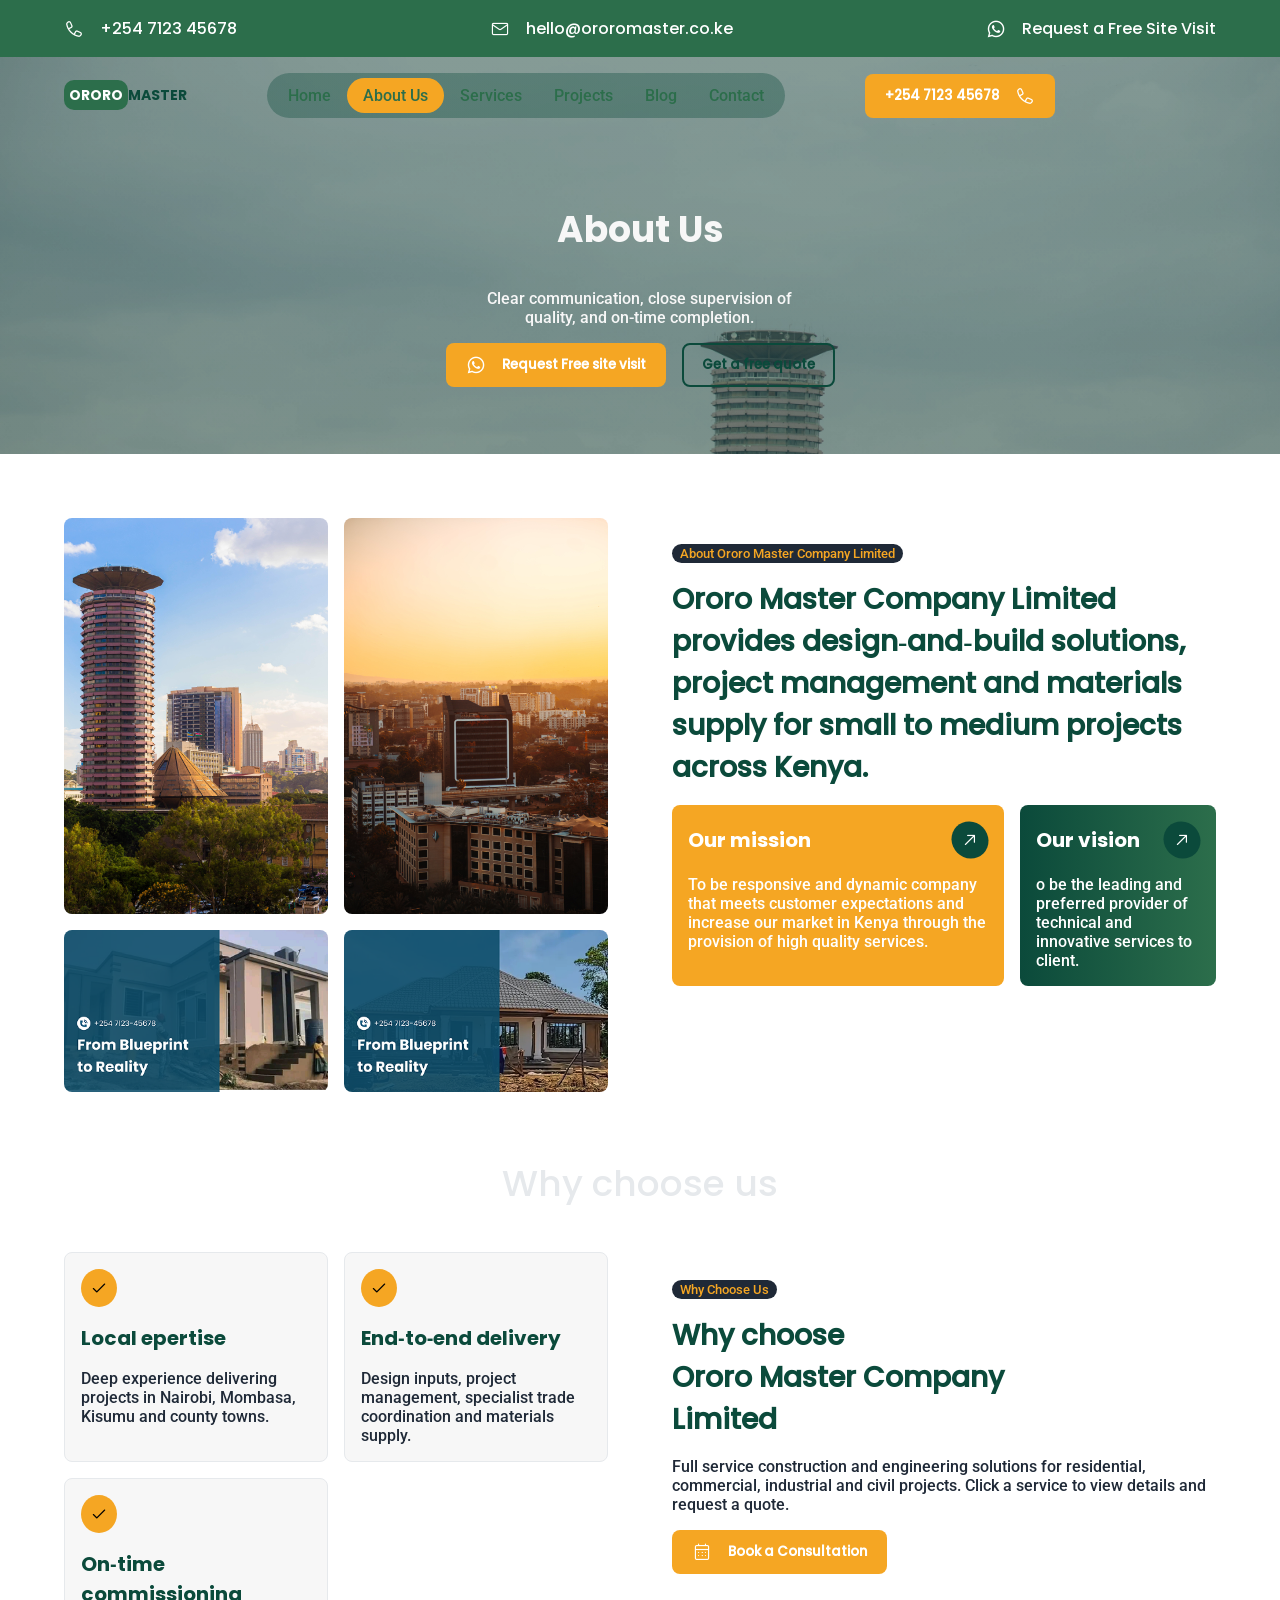
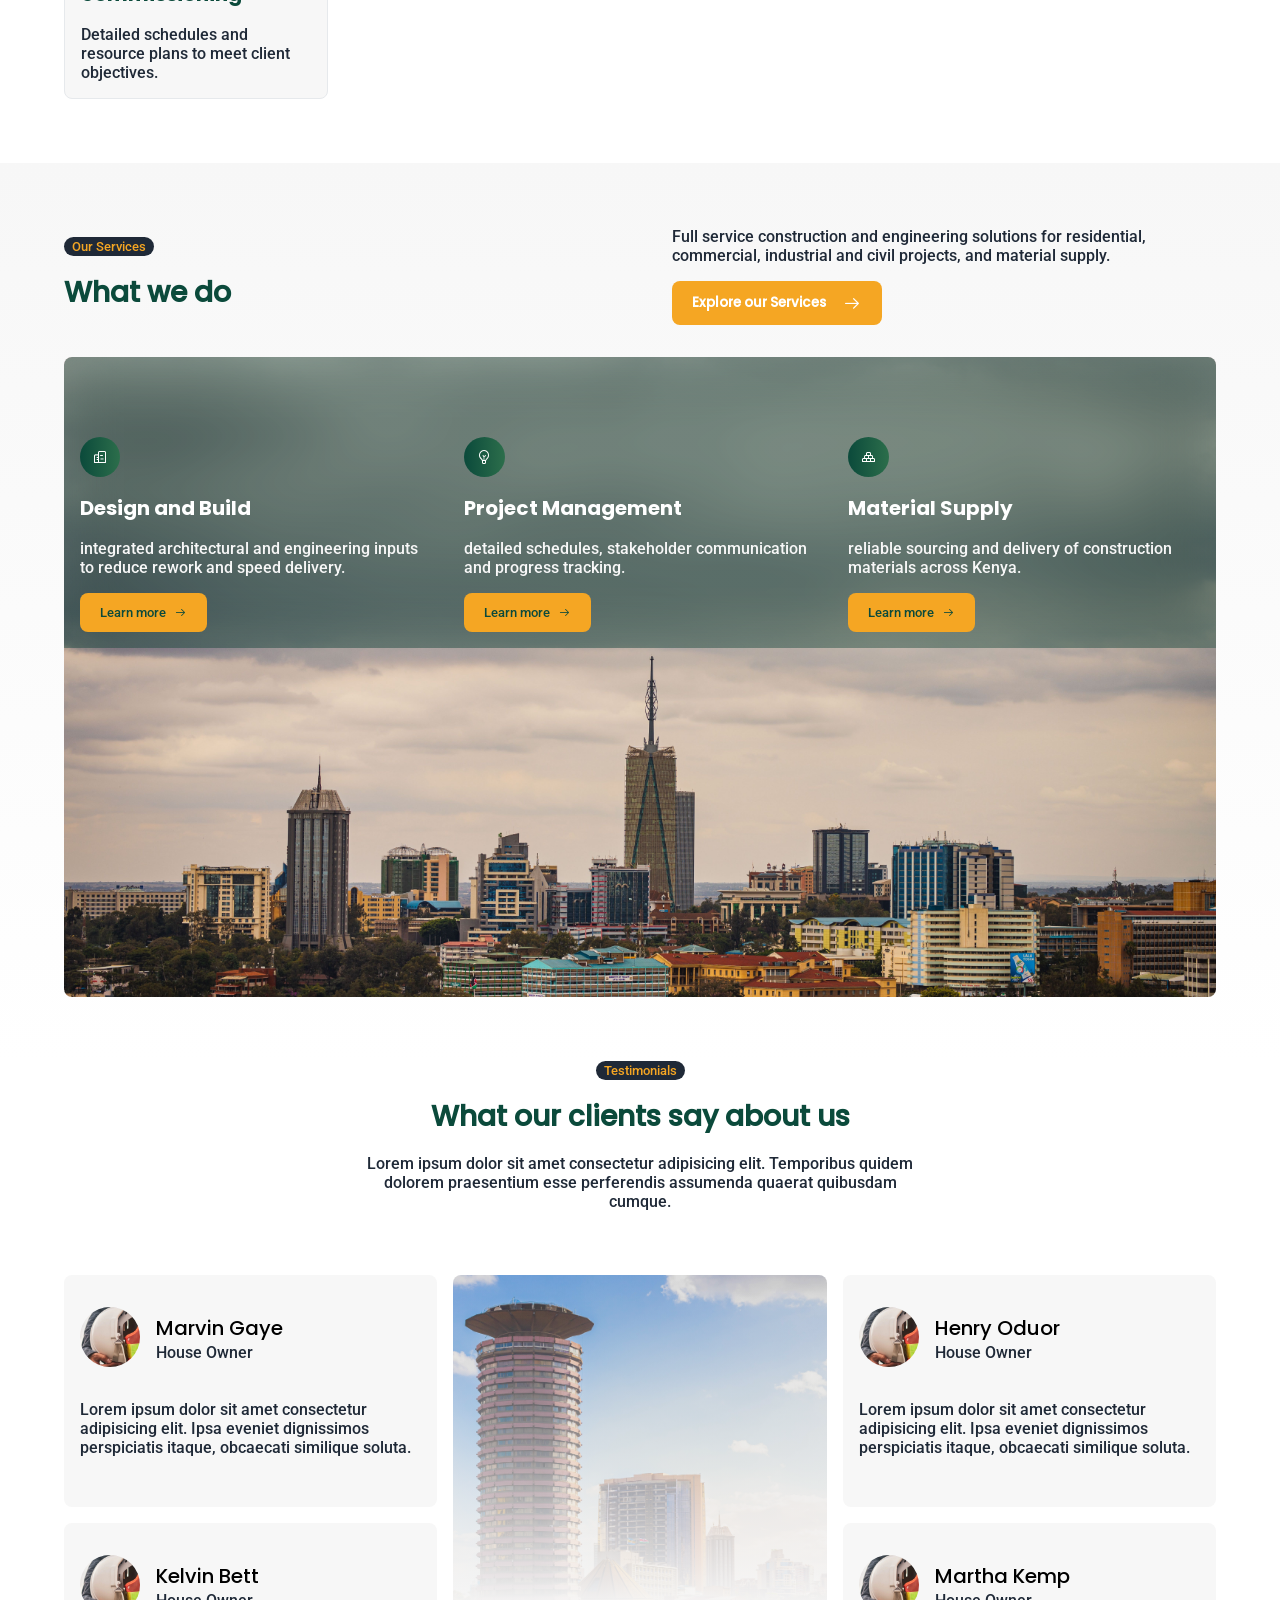
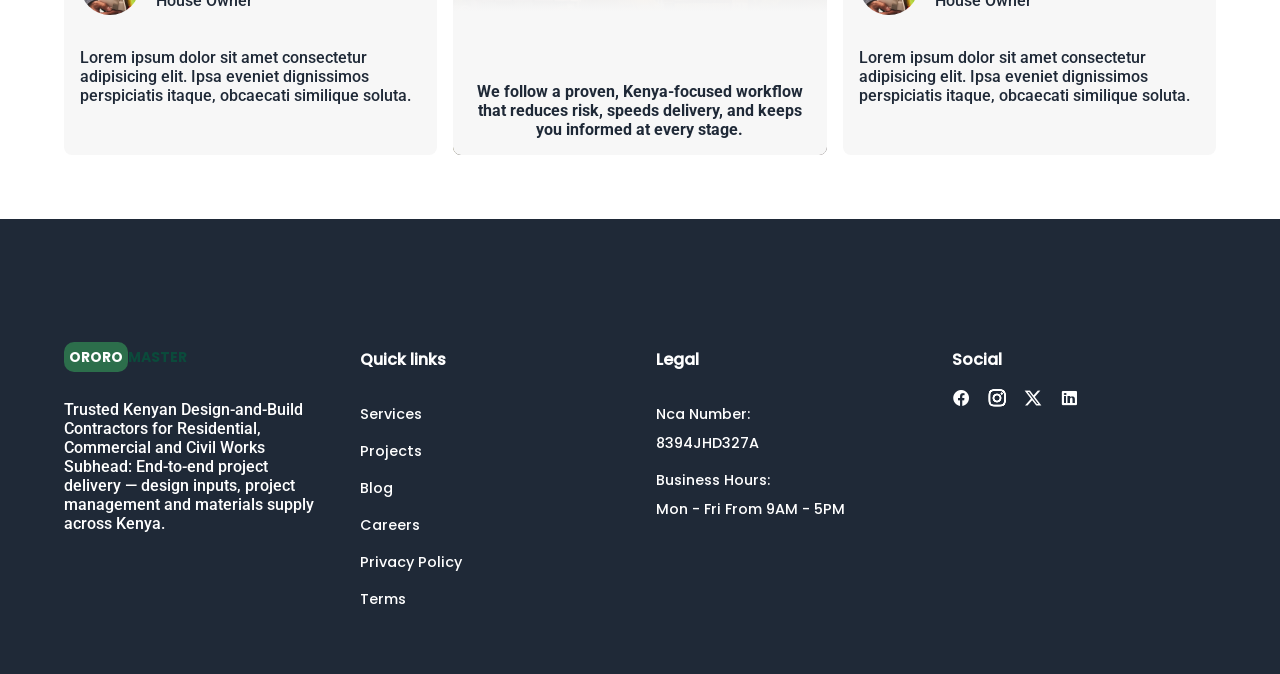
==== templates/about.html @ 885182a2 "Initial re-upload after full wipe" ====
<!DOCTYPE html>
<html lang="en">
<head>
    <meta charset="UTF-8">
    <meta name="viewport" content="width=device-width, initial-scale=1.0">
    <link rel="stylesheet" href="/static/styles/nav.css">
    <link rel="stylesheet" href="/static/styles/root.css">
    <link rel="stylesheet" href="/static/styles/about.css">
    <link rel="stylesheet" href="/static/styles/slider.css">
    <link rel="stylesheet" href="/static/styles/components.css">
    <link rel="stylesheet" href="/static/styles/mobile.css">
    <link rel="stylesheet" href="/static/assets/icons/regular-icon-font-free/lineicons.css">
    <title>About Us</title>
</head>
<body>
    
    <div class="marquee-container">
        <div class="marquee-row">
            <div class="marquee-card">
                <span class="lni lni-telephone-1"></span>
                <p>+254 7123 45678</p>
            </div>
            <div class="marquee-card">
                <span class="lni lni-envelope-1"></span>
                <p>hello@ororomaster.co.ke</p>
            </div>
            <div class="marquee-card">
                <span class="lni lni-whatsapp"></span>
                <p>Request a Free Site Visit</p>
            </div>
        </div>
    </div>
    <div class="hero-container">
        <header class="header">
            <div class="logo">
                <h1><span>Ororo</span>Master</h1>
            </div>
            <nav class="navigation">
                <a href="#">Home</a>
                <a href="#" class="active">About Us</a>
                <a href="#">Services</a>
                <a href="#">Projects</a>
                <a href="#">Blog</a>
                <a href="#">Contact</a>
            </nav>
            <button class="contact_button btn-primary">
                +254 7123 45678 
                <span class="lni lni-telephone-1"></span>
            </button>
        </header>
        <div class="slider">
            <div class="slide_row">
                <div class="slide_content">
                    <h1>About Us</h1>
                    <p>Clear communication, close supervision of quality, and on‑time completion.</p>
                    <!-- <p>End‑to‑end project delivery — design inputs, project management and materials supply across Kenya.</p> -->
                    <div class="button-container">
                        <button class="btn-primary">
                            <span class="lni lni-whatsapp"></span>
                            Request Free site visit
                        </button>
                        <button class="btn-secondary">
                            Get a free quote
                        </button>
                    </div>

                    <div class="slider-actions">
                        <span class="slide-left lni lni-arrow-left"></span>
                        <span class="slide-right lni lni-arrow-left" style="transform: rotate(180deg);"></span>
                    </div>
                </div>
            </div>
        </div>
    </div>
    <section class="about-section">
        <div class="about-row">
            <div class="about-image">
                <img src="/static/Images/skyline2.jpg" alt="">
                <img src="/static/Images/skyline4.jpg" alt="" style="object-position: bottom;">
                <img src="/static/Images/proj 2.png" alt="">
                <img src="/static/Images/proj 3.png" alt="">
            </div>
        </div>
        <div class="about-row">
            <h4 class="badge">About Ororo Master Company Limited</h4>
            <h2>Ororo Master Company Limited provides design‑and‑build solutions, project management and materials supply for small to medium projects across Kenya.</h2>

            <div class="value-container">
                <div class="value-box">
                    <div class="value-header">
                        <h3>Our mission</h3>
                        <span class="icon lni lni-arrow-right"></span>
                    </div>
                    <div class="value-body">
                        <p>To be responsive and dynamic company that meets customer expectations and increase our market in Kenya through the provision of high quality services.</p>
                    </div>
                </div>
                <div class="value-box">
                    <div class="value-header">
                        <h3>Our vision</h3>
                        <span class="icon lni lni-arrow-right"></span>
                    </div>
                    <div class="value-body">
                        <p>o be the leading and preferred provider of technical and innovative services to client.</p>
                    </div>
                </div>
            </div>
            <!-- <button class="btn-primary">
                Learn More About Us
                <span class="lni lni-caret-left"></span>
            </button> -->
        </div>
    </section>
    <section class="qualities-section">
        <h1 class="absoluteBg">Why choose us</h1>
        <div class="qualities-container">
            <div class="quality-box">
                <span class="icon lni lni-check"></span>
                <h3>Local epertise</h3>
                <p>Deep experience delivering projects in Nairobi, Mombasa, Kisumu and county towns.</p>
            </div>
            <div class="quality-box">
                <span class="icon lni lni-check"></span>
                <h3>End‑to‑end delivery</h3>
                <p>Design inputs, project management, specialist trade coordination and materials supply.</p>
            </div>
            <div class="quality-box">
                <span class="icon lni lni-check"></span>
                <h3>On‑time commissioning</h3>
                <p>Detailed schedules and resource plans to meet client objectives.</p>
            </div>
                
        </div>
        <div class="qualities-row">
            <h4 class="badge">Why Choose Us</h4>
            <h2>Why choose <br> Ororo Master Company Limited</h2>
            <p>Full service construction and engineering solutions for residential, commercial, industrial and civil projects. Click a service to view details and request a quote.</p>
            <button class="btn-primary"><span class="lni lni-calendar-days"></span> Book a Consultation</button>
        </div>
    </section>
    <section class="service-alt-section">
        <div class="service-alt-header">
            <div class="service-alt-header-col">
                <h4 class="badge">Our Services</h4>
                <h2>What we do</h2>
            </div>
            <div class="service-alt-header-col">
                <p>Full service construction and engineering solutions for residential, commercial, industrial and civil projects, and material supply.</p>
                <button class="btn-primary">Explore our Services <span class="lni lni-arrow-right"></span></button>
            </div>
        </div>
        <div class="service-alt-body">
            <div class="service-alt-container">
                <div class="service-alt-card">
                    <span class="service_icon lni lni-buildings-1"></span>
                    <h3>Design and Build </h3>
                    <p>integrated architectural and engineering inputs to reduce rework and speed delivery.</p>
                    <a class="link" href="#">Learn more <span class="lni lni-arrow-right"></span></a>
                </div>
                <div class="service-alt-card">
                    <span class="service_icon lni lni-bulb-2"></span>
                    <h3>Project Management</h3>
                    <p>detailed schedules, stakeholder communication and progress tracking.</p>
                    <a class="link" href="#">Learn more <span class="lni lni-arrow-right"></span></a>
                </div>
                <div class="service-alt-card">
                    <span class="service_icon lni lni-bricks"></span>
                    <h3>Material Supply</h3>
                    <p>reliable sourcing and delivery of construction materials across Kenya.</p>
                    <a class="link" href="#">Learn more <span class="lni lni-arrow-right"></span></a>
                </div>
            </div>
        </div>
    </section>
    <section class="testimonial-section">
        <h4 class="badge">Testimonials</h4>
        <h2>What our clients say about us</h2>
        <p>Lorem ipsum dolor sit amet consectetur adipisicing elit. Temporibus quidem dolorem praesentium esse perferendis assumenda quaerat quibusdam cumque.</p>
        <div class="testimonial-container">
            <div class="testimonial-row">
                <div class="testimonial-card">
                    <div class="testimonial-header">
                        <div class="profile">
                            <img src="/static/Images/construction_image_7.jpeg" alt="">
                        </div>
                        <div class="profile-body">
                            <h3>Marvin Gaye</h3>
                            <p class="role">House Owner</p>
                        </div>
                    </div>
                    <p>Lorem ipsum dolor sit amet consectetur adipisicing elit. Ipsa eveniet dignissimos perspiciatis itaque, obcaecati similique soluta.</p>
                </div>
                <div class="testimonial-card">
                    <div class="testimonial-header">
                        <div class="profile">
                            <img src="/static/Images/construction_image_7.jpeg" alt="">
                        </div>
                        <div class="profile-body">
                            <h3>Kelvin Bett</h3>
                            <p class="role">House Owner</p>
                        </div>
                    </div>
                    <p>Lorem ipsum dolor sit amet consectetur adipisicing elit. Ipsa eveniet dignissimos perspiciatis itaque, obcaecati similique soluta.</p>
                </div>
            </div>
            <div class="testimonial-row">
                <div class="testimonial-banner">
                    <img src="/static/Images/skyline2.jpg" alt="">
                    <div class="testimonial-banner-content">
                        <p><b>We follow a proven, Kenya‑focused workflow that reduces risk, speeds delivery, and keeps you informed at every stage.</b></p>
                    </div>
                </div>
            </div>
            <div class="testimonial-row">
                <div class="testimonial-card">
                    <div class="testimonial-header">
                        <div class="profile">
                            <img src="/static/Images/construction_image_7.jpeg" alt="">
                        </div>
                        <div class="profile-body">
                            <h3>Henry Oduor</h3>
                            <p class="role">House Owner</p>
                        </div>
                    </div>
                    <p>Lorem ipsum dolor sit amet consectetur adipisicing elit. Ipsa eveniet dignissimos perspiciatis itaque, obcaecati similique soluta.</p>
                </div>
                <div class="testimonial-card">
                    <div class="testimonial-header">
                        <div class="profile">
                            <img src="/static/Images/construction_image_7.jpeg" alt="">
                        </div>
                        <div class="profile-body">
                            <h3>Martha Kemp</h3>
                            <p class="role">House Owner</p>
                        </div>
                    </div>
                    <p>Lorem ipsum dolor sit amet consectetur adipisicing elit. Ipsa eveniet dignissimos perspiciatis itaque, obcaecati similique soluta.</p>
                </div>
            </div>
        </div>
    </section>
    <footer class="footer">
        <div class="footer-row"></div>
        <div class="footer-row">
            <div class="footer-col">
                <div class="logo"><h1><span>Ororo</span>Master</h1></div>
                <p>Trusted Kenyan Design‑and‑Build Contractors for Residential, Commercial and Civil Works Subhead: End‑to‑end project delivery — design inputs, project management and materials supply across Kenya.</p>
            </div>
            <div class="footer-col">
                <h3>Quick links</h3>
                <a href="#">Services</a>
                <a href="#">Projects</a>
                <a href="#">Blog</a>
                <a href="#">Careers</a>
                <a href="#">Privacy Policy</a>
                <a href="#">Terms</a>
            </div>
            <div class="footer-col">
                <h3>Legal</h3>
                <div class="footer-line">
                    <label>Nca Number:</label>
                    <p>8394JHD327A</p>
                </div>
                <div class="footer-line">
                    <label>Business Hours:</label>
                    <p>Mon - Fri From 9AM - 5PM</p>
                </div>
            </div>
            <div class="footer-col">
                <h3>Social</h3>
                <div class="socials-container">
                    <a href="#" class="lni lni-facebook"></a>
                    <a href="#" class="lni lni-instagram"></a>
                    <a href="#" class="lni lni-x"></a>
                    <a href="#" class="lni lni-linkedin"></a>
                </div>
            </div>
        </div>
    </footer>
</body>
</html>
---- static/styles/nav.css ----
.marquee-container {
    width: 100%;
    /* position: sticky; */
    top: 0;
    left: 0;
    z-index: 1000;
    overflow: hidden;
}
.marquee-row {
    width: 100%;
    padding: 1rem 4rem;
    display: flex;
    align-items: center;
    justify-content: space-between;
    gap: 2rem;
    background-color: var(--brand-support);
    /* background-color: #ffaa00; */
    /* background-color: #f1f1f1; */
    color: white;
}
.marquee-card {
    display: flex;
    align-items: center;
    gap: 1rem;
}
.marquee-card span {
    font-size: 20px;
    color: white;
    /* color: var(--neutral-100); */
    /* background-color: #fff !important; */
}
.marquee-card p {
    text-wrap: nowrap;
    color: white;
    /* color: var(--brand-primary); */
    font-family: Poppins-Medium;
    /* font-weight: 100 !important; */
}
/*  */
/*  */
@keyframes ride {
    0% {
        transform: translateX(-200%);
        opacity: .8;
    }
    25% {
        opacity: 1;
        transform: translateX(30%);
    }
    50% {
        opacity: 1;
        transform: translateX(100%);
    }
    100% {
        transform: translateX(-200%);
        opacity: .8;
    }
}
/*  */

/* Header */
.header {
    width: 100%;
    display: flex;
    align-items: center;
    gap: 5rem;
    justify-content: space-between;
    border: none !important;
    /* padding: 2rem 2rem; */
    padding: 1rem 4rem;
    /* position: sticky; */
    /* top: 2.55rem; */
    /* left: 0; */
    z-index: 999;
    backdrop-filter: brightness(.8);
    /* background: var(--image-overlay); */
    /* background-color: var(--neutral-100); */
    /* box-shadow: rgba(0, 0, 0, 0.1) 5px 5px 15px; */
}
.logo h1 {
    font-size: 14px;
    text-wrap: nowrap;
    text-transform: capitalize;
    color: var(--brand-primary) !important;
    font-weight: 500;
    text-transform: uppercase;
    margin: 0% !important;
}
.logo span {
    padding: 5px;
    color: white;
    border-radius: 10px;
    background-color: var(--brand-support);
}
.navigation {
    display: flex;
    align-items: center;
    padding: 5px;
    border-radius: 30px;
    background: var(--image-overlay);
    /* gap: 1.5rem !important; */
    /* margin-right: auto; */
}
.navigation a {
    text-decoration: none;
    color: var(--brand-support);
    padding: 8px 1rem;
    border-radius: 30px;
    font-size: var(--font-size-body);
    font-family: var(--body-font);
    font-weight: 500;
}
.navigation a.active,
.navigation a:hover {
    background-color: var(--brand-accent);
}
button.contact_button {
    /* padding: 20px 10px; */
    /* font-size: 14px; */
    /* background-color: #ffaa00; */
    /* color: #333;
    border-radius: 0% !important;
    border-left: 1px solid #ddd;
    border-right: 1px solid #ddd; */
}

/*  */
.contact-section {
    background-color: white;
    padding: 0 4rem 4rem;
}
.contact-banner {
    /* width: 100%; */
    padding: 4rem;
    background: var(--gradient);
    border-radius: 8px;
}
.contact-banner h2, .contact-banner p {
    color: var(--neutral-100);
}
.contact-banner button {
    margin-top: 1rem;
}
/*  */
.form-section {
    width: fit-content;
    display: grid;
    /* gap: 1rem; */
}
.form-section h3 {
    color: white;
    font-family: "Poppins-Medium";
    font-weight: 400;
}
input {
    padding: 12px 18px;
    border-radius: 8px;
    background-color: transparent;
    border: 1px solid var(--neutral-100);
    color: var(--neutral-100) !important;
    /* margin-bottom: 1rem; */
    font-family: "Poppins-Medium";
}
button {
    margin-right: auto;
}
/*  */
.footer {
    padding: 4rem;
    background-color: var(--neutral-900);
    display: grid;
    gap: 4rem;
}
.footer-row {
    width: 100%;
    display: flex;
    align-items: flex-start;
    gap: 2rem;
    justify-content: space-between;
}
.footer-row:nth-child(1) {
    align-items: center;
}
.footer-col {
    flex: 1;
    width: fit-content;
    /* max-width: 500px; */
    /* width: 100%; */
    display: flex;
    flex-direction: column;
}
.footer-col .logo {
    margin-bottom: 2rem;
}
.footer-col:nth-child(1) > p {
    /* font-size: var(--font-size-sm); */
}
.footer-col h3,
.footer-col p,
.footer-col a {
    color: white;
    text-decoration: none;
}
.footer-col h3 {
    font-weight: 600;
    font-family: "Poppins-Medium";
    font-size: 1rem;
}
.footer-col > a {
    font-size: .9rem;
    margin-top:1rem;
    font-family: "Poppins-Medium";
}
.footer-line {
    display: flex;
    flex-direction: column;
    /* align-items: center; */
    gap: .5rem;
    color: white;
    margin-top: 1rem;
}
.footer-line > p,
.footer-line label {
    font-size: .9rem !important;
    text-wrap: nowrap;
    font-family: "Poppins-Medium";
}
.socials-container {
    display: flex;
    align-items: center;
    gap: 1rem;
}
.socials-container a {
    font-size: var(--font-size-h3);
}

.rights {
    width: 100%;
    padding: 12px 4rem;
    display: grid;
    place-items: center;
}
.rights p {
    color: var(--brand-support);
}

@media (max-width: 860px) {
    .marquee-container {
        background-color: var(--brand-support);
        /* display: none; */
    }
    .marquee-row {
        padding: 1rem;
        animation-name: ride;
        animation-duration: 60s;
        animation-timing-function: ease-in-out;
        animation-delay: 0;
        animation-iteration-count: infinite;
        /* animation: ride 40s ease-in-out infinite; */
    }
    .header {
        padding: 1rem;
        gap: 2rem;
        border: none !important;
        /* border-bottom: 1px solid #f7f7f7; */
        /* backdrop-filter: blur(1px); */
    }
    .navigation {
        display: none;
    }

    .form-section {
        width: 100%;
    }

    .footer {
        padding: 2rem 1rem;
    }
    .footer-row {
        flex-wrap: wrap;
    }
    .footer-col {
        flex: .6 !important;
        max-width: none !important;
        width: 100%;
    }
    .footer-col h3 {
        font-weight: 300;
    }
    .footer-col a, 
    .footer-line {
        margin-top: .5rem;
    }
    .footer-line {
        flex-direction: row;
    }
}
---- static/styles/root.css ----
:root{
    --brand-primary:#0B4A3B;
    --brand-accent:#F5A623;
    --brand-support:#2C6E4B;
    --neutral-100:#F7F7F7;
    --neutral-200: #E6E9EC;
    --neutral-900:#1F2937;
    --danger:#D64545;
    font-family: 'Poppins', system-ui, -apple-system, 'Segoe UI', Roboto, 'Helvetica Neue', Arial, sans-serif;
    --heading-font: 'Poppins', sans-serif;
    --body-font: 'Roboto', sans-serif;
    /* Font Sizes */
    --font-size-h1: 36px;
    --font-size-h2: 28px;
    --font-size-h3: 20px;
    --font-size-body: 16px;
    --font-size-sm: 13px;
    --image-overlay:  linear-gradient(180deg, rgba(11,74,59,0.35), rgba(11,74,59,0.35));
    /* for hero accent bands or footer accents */
    --gradient: linear-gradient(90deg, #0B4A3B 0%, #2C6E4B 100%);
}

@font-face {
    font-family: 'Poppins';
    src: url(/static/assets/fonts/Poppins/Poppins-Bold.ttf);
}
@font-face {
    font-family: 'Poppins-Medium';
    src: url(/static/assets/fonts/Poppins/Poppins-Medium.ttf);
}
@font-face {
    font-family: Roboto;
    src: url(/static/assets/fonts/Roboto/Roboto-VariableFont_wdth\,wght.ttf);
}

h1 {
    font-size: var(--font-size-h1);
    font-family: var(--heading-font);
    font-weight: 700;
    color: var(--brand-primary);
    margin-bottom: 2rem;
}
h2 {
    font-size: var(--font-size-h2);
    font-family: Poppins-Medium;
    /* font-family: var(--heading-font); */
    font-weight: 700;
    color: var(--brand-primary);
    margin-bottom: 1rem;
}
h3 {
    font-size: var(--font-size-h3);
    font-family: var(--heading-font);
    font-weight: 600;
    margin-bottom: 1rem;
}
h4 {
    font-size: var(--font-size-sm);
    font-family: var(--heading-font);
    font-weight: 600;
    margin-bottom: 1rem;
    color: var(--brand-accent);
}
p {
    font-size: var(--font-size-body);
    font-family: var(--body-font);
    font-weight: 500;
    color: var(--neutral-900);
}
.link, .badge {
    font-size: var(--font-size-sm);
    font-family: var(--body-font);
    font-weight: 300;
}
.badge {
    font-weight: 500 !important;
    width: fit-content;
    padding: 2px 8px;
    border-radius: 30px;
    background-color: var(--neutral-900);
}
button {
    font-family: "Poppins-Medium";
}

@media (max-width: 560px) {
    :root {
        --font-size-h1: 1.35rem;
        --font-size-h2: 1.15rem;
        --font-size-h3: 1rem;
        /* --font-size-body: .8235rem; */
        /* --font-size-sm: .35rem; */
    }
    h1,h3,h4 {
        font-family: "Poppins-Medium" !important;
    }
    h1, h2, h3 {
        font-weight: 600 !important;
        margin-bottom: 1rem;
    }
}
---- static/styles/about.css ----
* {
    margin: 0%;
    padding: 0%;
    box-sizing: border-box;
}


/* About section */
.about-section {
    width: 100%;
    padding: 0 4rem 4rem;
    display: grid;
    grid-template-columns: repeat(2, 1fr);
    gap: 4rem;
    place-items: center;
}
.about-image {
    width: 100%;
    height: 100%;
    /* max-height: 70vh; */
    overflow: hidden;
    display: grid;
    grid-template-columns: repeat(2, 1fr);
    gap: 1rem;
    margin-top: 4rem;
}
.about-image > img {
    width: 100%;
    height: 100%;
    object-fit: cover;
    object-position: bottom !important;
    border-radius: 8px;
}
.value-box {
    padding: 1rem;
    background-color: var(--brand-accent);
    border-radius: 8px;
}
.value-box:nth-child(2) {
    background: var(--gradient);
    /* background-color: var(--brand-primary); */
    /* border-bottom-left-radius: 0;
    border-bottom-right-radius: 0; */
}
.value-box .icon {
    padding: 8px;
    border-radius: 50%;
    background-color: var(--brand-primary);
    color: white;
    transform: rotate(-45deg);
}
.value-container {
    display: flex;
    gap: 1rem;
    margin-bottom: 1rem;
}
.value-header {
    display: flex;
    align-items: center;
    justify-content: space-between;
    gap: 1rem;
}
.value-box h3, .value-box p {
    color: white;
}
/*  */


/* Why Choose us section */
.qualities-section {
    width: 100%;
    padding: 0 4rem 4rem;
    display: grid;
    grid-template-columns: repeat(2, 1fr);
    place-items: center;
    gap: 4rem;
    background-color: white;
    position: relative;
}
/* BG Component */
h1.absoluteBg {
    font-size: var(--font-size-h1);
    text-wrap: nowrap;
    color: var(--neutral-200);
    position: absolute;
    /* z-index: -99; */
    top: 0rem;
    left: 50%;
    transform: translateX(-50%);
    font-weight: 400;
    font-family: "Poppins-Medium";
}
.qualities-row h2 {
    width: 80%;
}
.qualities-row > p {
    margin-bottom: 1rem;
    /* color: white; */
}
.qualities-container {
    width: 100%;
    margin-top: 6rem;
    display: grid;
    grid-template-columns: repeat(2, 1fr);
    gap: 1rem;
    z-index: 99;
}
.quality-box {
    display: flex;
    flex-direction: column;
    padding: 1rem;
    background-color: var(--neutral-100);
    border: 1px solid var(--neutral-200);
    z-index: 2;
    border-radius: 8px;
}
.quality-box:nth-child(1) {
    /* transform: rotate(-5deg); */
    z-index: 1;
}
.icon {
    width: fit-content;
    line-height: normal !important;
    padding: 8px;
    border-radius: 50%;
    color: var(--brand-support);
    background-color: var(--brand-accent);
    /* background-color: var(--neutral-100); */
    margin-bottom: 1rem;
    font-size: var(--font-size-h3) !important;
}
.quality-box h3 {
    color: var(--brand-primary);
}
/*  */


/* Services Section Alt */
.service-alt-section {
    width: 100%;
    padding: 4rem;
    display: grid;
    gap: 2rem;
    position: relative;
    /* background: var(--neutral-900); */
    background: linear-gradient(180deg, var(--neutral-100), white);
    /* background-color: var(--neutral-200); */
}
.service-alt-header {
    width: 100%;
    display: flex;
    align-items: center;
    gap: 4rem;
    justify-content: center;
    z-index: 99;
}
.service-alt-header-col {
    width: 100%;
}
.service-alt-header-col h4 {
    /* background-color: white; */
    /* color: white; */
}
.service-alt-header-col h2 {
    margin-bottom: 0;
    /* color: white; */
}
.service-alt-header-col p {
    margin-bottom: 1rem;
    /* color: var(--neutral-200); */
}
.service-alt-body {
    width: 100%;
    background: url('/static/Images/skyline3.jpg'), no-repeat;
    background-position: 50% 10%;
    background-size: cover;
    height: 40rem;
    border-radius: 8px;
    /* background-attachment: fixed; */
    overflow: hidden;
}
#featuredSection > .service-alt-body {
    background: url('/static/Images/skyline3.jpg');
}
.service-alt-container {
    width: 100%;
    display: grid;
    grid-template-columns: repeat(3,1fr);
    gap: 0;
    padding-top: 4rem;
    background: var(--image-overlay);
    /* background-color: rgba(0, 0, 0, 0.158); */
    backdrop-filter: blur(25px) brightness(.8);
}
.service-alt-card {
    padding: 1rem;
    width: 100%;
    height: fit-content;
    display: flex;
    flex-direction: column;
}
.service_icon {
    width: fit-content;
    padding: 12px;
    font-size: var(--font-size-h1);
    color: white !important;
    background: var(--gradient);
    /* background-color: var(--brand-support); */
    border-radius: 50%;
    margin-bottom: 1rem;
}
.service-alt-card h3 {
    color: white;
}
.service-alt-card p {
    color: var(--neutral-100);
}
.service-alt-card .link {
    width: fit-content;
    color: var(--brand-primary);
    text-decoration: none;
    margin-top: 1rem;
    display: flex;
    align-items: center;
    gap: .5rem;
    font-weight: 500;
    padding: 12px 20px;
    border-radius: 8px;
    background-color: var(--brand-accent);
}
/*  */


/* Testimonial section */
.testimonial-section {
    width: 100%;
    display: grid;
    place-items: center;
    padding: 0 4rem 4rem;
    background-color: white;
}
.testimonial-section > p {
    width: 50%;
    text-align: center;
}

.testimonial-container {
    width: 100%;
    display: grid;
    grid-template-columns: repeat(3, 1fr);
    gap: 1rem;
    margin-top: 4rem;
}
.testimonial-row {
    display: grid;
    gap: 1rem;
}
.testimonial-banner {
    /* width: 100%; */
    height: 30rem;
    overflow: hidden;
    display: block;
    border-radius: 8px;
    position: relative;
    /* z-index: 10; */
    /* background-color: #f7f7f724; */
    /* mix-blend-mode: overlay; */
}
.testimonial-banner img {
    width: 100%;
    height: 100%;
    filter: brightness(.9);
    object-fit: cover;
}
.testimonial-banner::after {
    content: url('/static/Images/general_1.jpeg');
    position: absolute;
    top: 0;
    left: 0;
    width: 100%;
    height: 100%;
    opacity: .3;
    object-fit: cover;
    object-position: bottom;
    z-index: 1;
    display: none;
}
.testimonial-banner-content {
    position: absolute;
    bottom: 0%;
    left: 0%;
    width: 100%;
    height: 100%;
    background: linear-gradient(360deg, #f7f7f7 30%, transparent);
    display: flex;
    flex-direction: column;
    align-items: flex-start;
    justify-content: flex-end;
    padding: 1rem;
    text-align: center;
}
.testimonial-banner-content p {
    width: 100%;
}
.testimonial-card {
    padding: 1rem;
    border-radius: 8px;
    background-color: #f7f7f7;
    display: grid;
    gap: 1rem;
}
.testimonial-header {
    display: flex;
    align-items: center;
    gap: 1rem;
}
.profile {
    width: 60px;
    height: 60px;
    border-radius: 50%;
    overflow: hidden;
}
.profile img {
    width: 100%;
    height: 100%;
    object-fit: cover;
    object-position: center;
}
.profile-body h3 {
    margin-bottom: 0;
    font-weight: 400;
    font-family: "Poppins-Medium";
}
---- static/styles/slider.css ----
/*  */
.hero-container {
    height: 100%;
    /* background: url('/static/Images/skyline4.jpg'), no-repeat; */
    background: url('/static/Images/skyline1.jpg'), no-repeat;
    background-size: cover;
    background-position: 0 0;
}

/*  */
.header {
    background: var(--image-overlay);
}
/*  */
.slider {
    width: 100%;
    height: 20rem;
    display: grid;
    padding: 4rem;
    place-items: center;
    backdrop-filter: brightness(.8);
    background: var(--image-overlay);
}
.slide_content {
    display: grid;
    place-items: center;
}
.slide_content h1 {
    text-align: center;
    color: var(--neutral-100);
}
.slide_content p {
    color: #f7f7f7;
    text-align: center;
    width: 60%;
    /* color: white; */
}
/* .slider_row {
    width: 100%;
    position: relative;
    height: 100%;
    height: 100vh;
} */
.slider_row img {
    width: 100%;
    height: 100%;
    object-fit: cover;
    object-position: 30% 25%;
}
/*  */
.slider-actions {
    position: absolute;
    bottom: 10%;
    left: 8rem;
    display: flex;
    align-items: center;
    gap: .5rem;
    display: none;
}
.slider-actions span {
    padding: 8px;
    font-size: var(--font-size-text);
}
.slider-actions span {
    color:  #333;
    font-size: 1.15rem;
    background-color: white;
}
/*  */

@media (max-width: 860px) {
    .header {
        backdrop-filter: brightness(.2);
    }
    .slider {
        backdrop-filter: brightness(.2);
    }
    .slide_content {
        padding: 2rem 1rem;
    }
    .slide_content p {
        width: 100%;
    }
    .button-container {
        flex-wrap: wrap;
        gap: .5rem;
        align-items: center;
        justify-content: center;
        width: 100%;
    }
}
---- static/styles/components.css ----
/* Button */
button {
  border-radius: 8px;
  padding: 12px 20px;
  font-weight: 600;
  border: none;
  cursor: pointer;
  display: flex;
  align-items: center;
  gap: 1rem;
  text-wrap: nowrap;
}
button span {
    font-size: 20px !important;
    margin: 0% !important;
}
.btn-primary {
  background: var(--brand-accent);
  color: #fff;
  border-radius: 8px;
  padding: 12px 20px;
  font-weight: 600;
}
.btn-primary:hover {
  filter: brightness(0.96);
}
.btn-secondary {
  background: transparent;
  color: var(--brand-primary);
  border: 2px solid var(--brand-primary);
  border-radius: 8px;
  padding: 10px 18px;
}


/* Input */
input:focus, textarea:focus {
  outline: none;
  box-shadow: 0 0 0 4px rgba(44,110,75,0.12);
  border-color: var(--brand-support);
}


/* Booking form */
.booking_form  {
    /* margin-right: 5rem; */
    padding: 2rem;
    background-color: var(--neutral-100);
    backdrop-filter: blur(8px) brightness(.8);
    display: grid;
    border-radius: 8px;
    /* gap: 1rem; */
    /* transform: translateY(-14rem); */
    /* box-shadow: -12px 10px 10px rgba(0, 0, 0, 0.1),
    12px -10px 10px rgba(0, 0, 0, 0.1); */
}
.booking_form h2 {
    width: 100%;
}
.booking_form h2 span {
    color: var(--brand-accent);
}
.booking_form p {
    /* color: #555; */
    width: 100%;
}
form {
    margin-top: 1rem;
    width: 100%;
    /* width: 75%; */
    display: flex;
    flex-direction: column;
    /* align-items: flex-start; */
    gap: 1rem;
    font-family: var(--body-font);
}
.form-grid {
    width: 100%;
    display: grid;
    grid-template-columns: repeat(2, 1fr);
    gap: 1rem;
}
.form-group {
    width: 100%;
    display: grid;
    gap: .4rem;
}
.form-group label {
    font-size: var(--font-size-body);
    font-family: var(--heading-font);
    font-weight: 500 !important;
    color: var(--brand-primary);
}
.form-group input {
    width: 100%;
    padding: 8px 10px;
    border: 1px solid var(--neutral-200);
    background-color: white;
    /* background-color: #eee; */
    border-radius: 8px;
    font-size: var(--font-size-body);
    color: var(--neutral-900);
    /* font-weight: 500; */
    font-family: var(--body-font);
}
.input-container {
    width: 100%;
    display: flex;
    align-items: center;
    border: 1px solid #ddd;
    /* gap: .5rem; */
    border-radius: 8px;
}
.input-container input {
    border-top-left-radius: 0%;
    border-bottom-left-radius: 0%;
}
.input-container > span {
    font: .2rem !important;
    font-weight: 600;
    padding: 8px 10px;
    border-right: 1px solid var(--neutral-200);
    color: var(--brand-primary);
}
form button {
    justify-self: flex-end;
    align-self: flex-end;
}
/*  */

.button-container {
    margin-top: 1rem;
    display: flex;
    align-items: center;
    gap: 1rem;
}

@media (max-width: 560px) {
    .button-container {
        flex-wrap: wrap;
        gap: .5rem;
    }
    .button-container button,
    .header button {
        padding: 12px;
        font-size: .8rem;
    }
    .booking_form {
        /* padding: 1rem; */
    }
    .booking_form h2 {
        font-size: var(--font-size-h1);
    }
    .booking_form p {
        font-size: 16px;
    }
    .form-grid {
        grid-template-columns: 1fr;
    }
}
---- static/styles/mobile.css ----
@media (max-width: 800px) {

    p {
        font-weight: normal;
    }
    h1.absoluteBg {
        font-size: 2.5rem;
        opacity: .5;
        top: -1rem;
    }
    .process-section h2 {
        font-size: var(--font-size-h2);
    }
    .number-line {
        font-size: 2rem;
    }

    .slider {
        grid-template-columns: 1fr;
        gap: 2rem;
        padding: 1rem;
        height: fit-content;
    }
    .stats-section {
        grid-template-columns: 1fr 1fr;
        gap: 2rem;
        place-items: center;
        padding: 2rem 1rem;
    }
    .stat-box {
        place-items: center;
    }
    .stat-box h2 {
        font-size: 2rem;
        /* font-size: var(--font-size-h1); */
        /* font-size: 2.5rem; */
        font-weight: 400;
    }
    
    .about-section {
        display: flex;
        flex-direction: column-reverse;
        gap: 1rem;
        padding: 1rem;
    }
    .about-image {
        margin-top: 2rem;
    }
    .value-box h3 {
        text-wrap: nowrap;
    }
    .value-box p {
        font-size: .8235rem;
    }

    .service-alt-section {
        padding: 2rem 1rem;
        gap: 1rem;
    }
    .service-alt-header {
        flex-direction: column;
        gap: 0rem;
    }
    #featuredSection > .service-alt-header {
        width: 100%;
        padding-top: 5rem;
    }
    .service-alt-header-col > p {
        font-size: var(--font-size-h2);
        color: var(--brand-primary);
        font-weight: 600;
        font-family: "Poppins-Medium";
    }
    .service-alt-body {
        height: fit-content;
    }
    .service_icon {
        font-size: 2rem !important;
    }
    .service-alt-container {
        grid-template-columns: 1fr;
        backdrop-filter: blur(5px) brightness(.6);
        padding-top: 2rem;
        gap: 1rem;
    }

    .services-section {
        padding: 2rem 1rem !important;
        /* background-color: var(--brand-primary); */
        background-color: var(--neutral-200);
        /* place-items: start; */
    }
    .services-section > p{
        text-align: center;
        width: 100%;
        /* color: white; */
    }
    .service-container {
        grid-template-columns: 1fr;
        margin-top: 2rem;
    }
    .service-box {
        height: 15rem;
    }

    .qualities-section {
        display: flex;
        flex-direction: column-reverse;
        /* grid-template-columns: 1fr; */
        gap: 1rem !important;
        padding: 3rem 1rem 2rem;
    }
    h1.absoluteBg {
        font-size: 2rem;
        font-weight: 100 !important;
    }
    .qualities-row h2 {
        width: 100%;
    }
    .qualities-container {
        grid-template-columns: 1fr;
        margin-top: 2rem;
    }
    .quality-box {
        /* transform: rotate(0deg) !important; */
    }
    .process-section {
        padding: 2rem 1rem;
    }
    .process-section h2 {
        font-weight: 500 !important;
        width: fit-content;
        padding: 2px 8px;
        border-radius: 30px;
        background-color: var(--neutral-900);
        font-size: var(--font-size-sm);
        color: var(--brand-accent);
    }
    .process-section > p {
        width: 100%;
        font-size: var(--font-size-h2);
        color: var(--brand-primary);
        font-weight: 600;
        font-family: "Poppins-Medium";
    }
    .process-container {
        margin-top: 2rem;
        grid-template-columns: 1fr;
    }
    .timeline-card {
        gap: 1rem;
    }
    .timeline-card:hover {
        transform: translateY(0);
    }
    .timeline-card p b {
        color: var(--brand-support);
        font-weight: 400;
        display: none;
    }
    .deliverable-container {
    }

    .showcase-container {
        grid-template-columns: 1fr;
    }
    .showcase-box img {
        height: auto;
    }

    .testimonial-section {
        padding: 2rem 1rem;
    }
    .testimonial-section > p {
        width: 100%;
    }
    .testimonial-container {
        grid-template-columns: 1fr;
        margin-top: 2rem;
    }
    .testimonial-banner {
        height: 20rem;
    }
    .contact-section {
        padding: 2rem 1rem;
    }
    .contact-banner {
        padding: 1rem;
    }
}

@media (max-width: 360px) {
    .value-container {
        flex-wrap: wrap;
    }
}
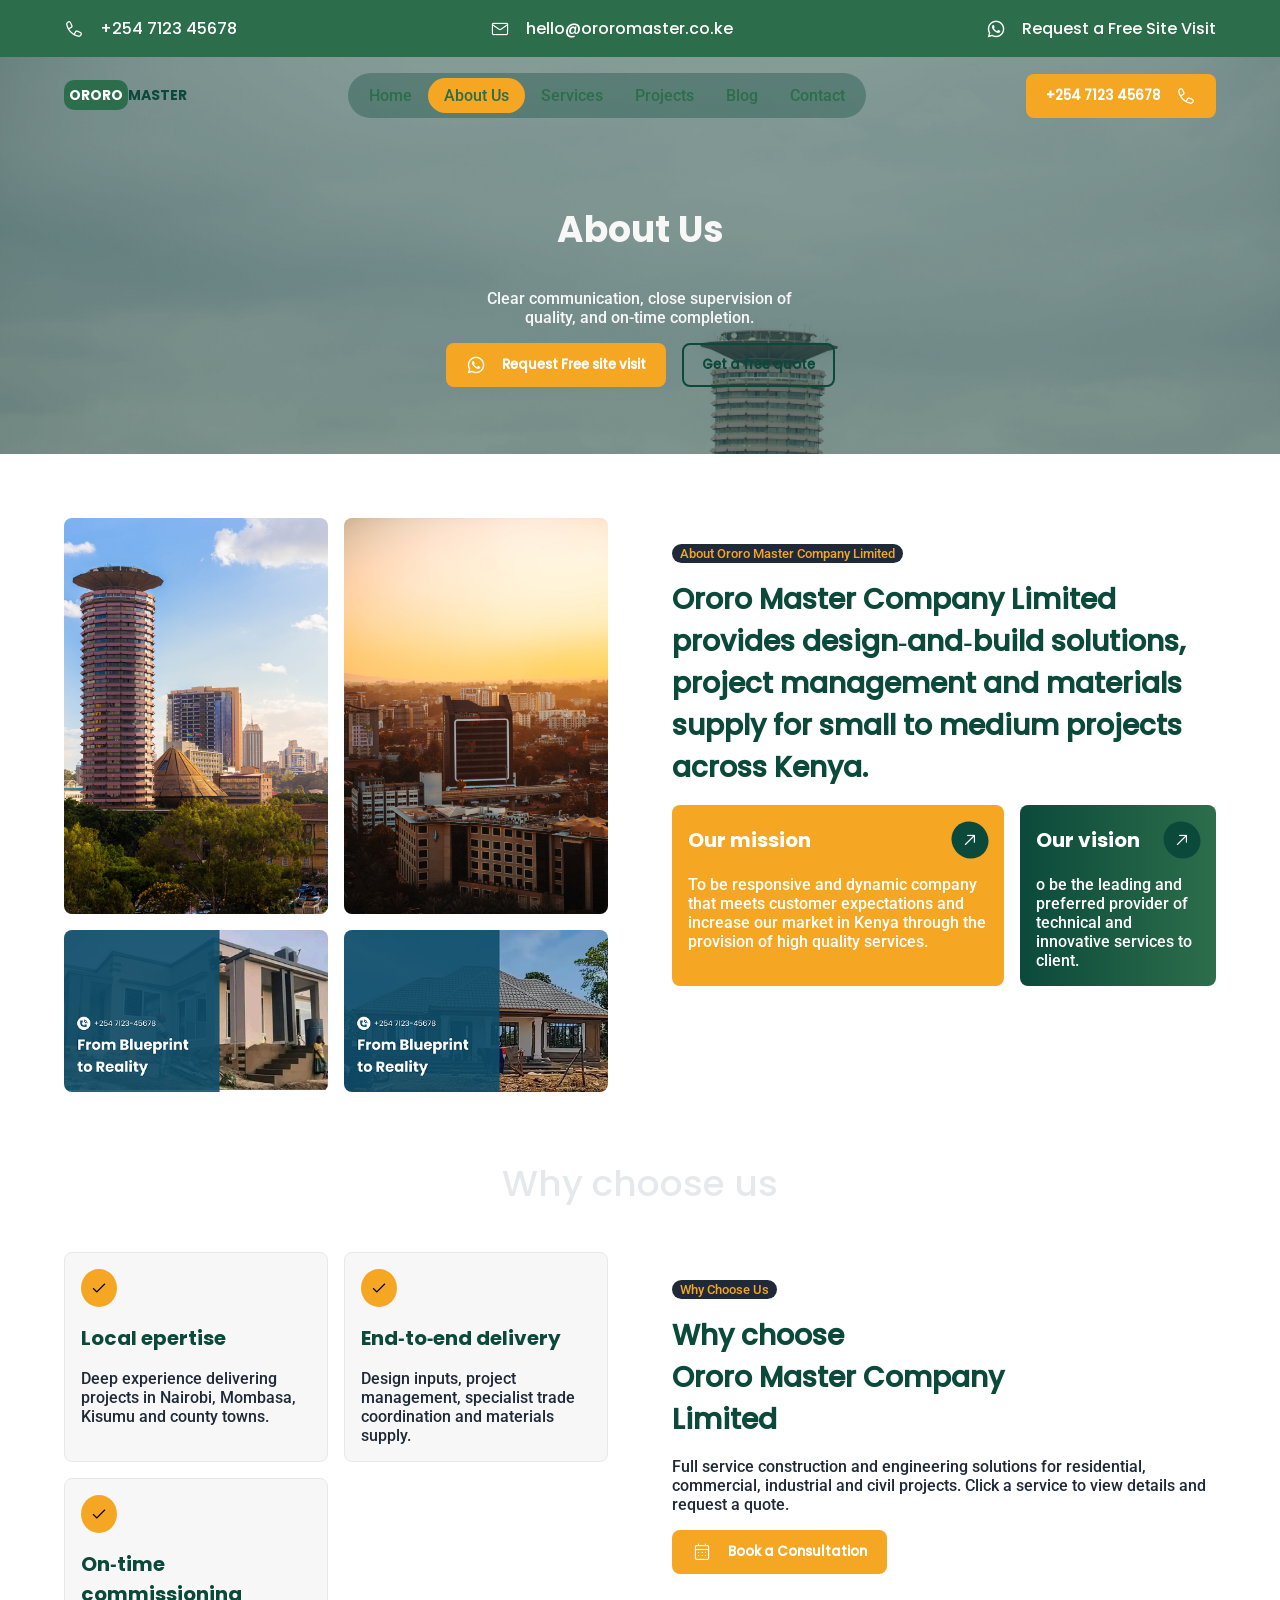
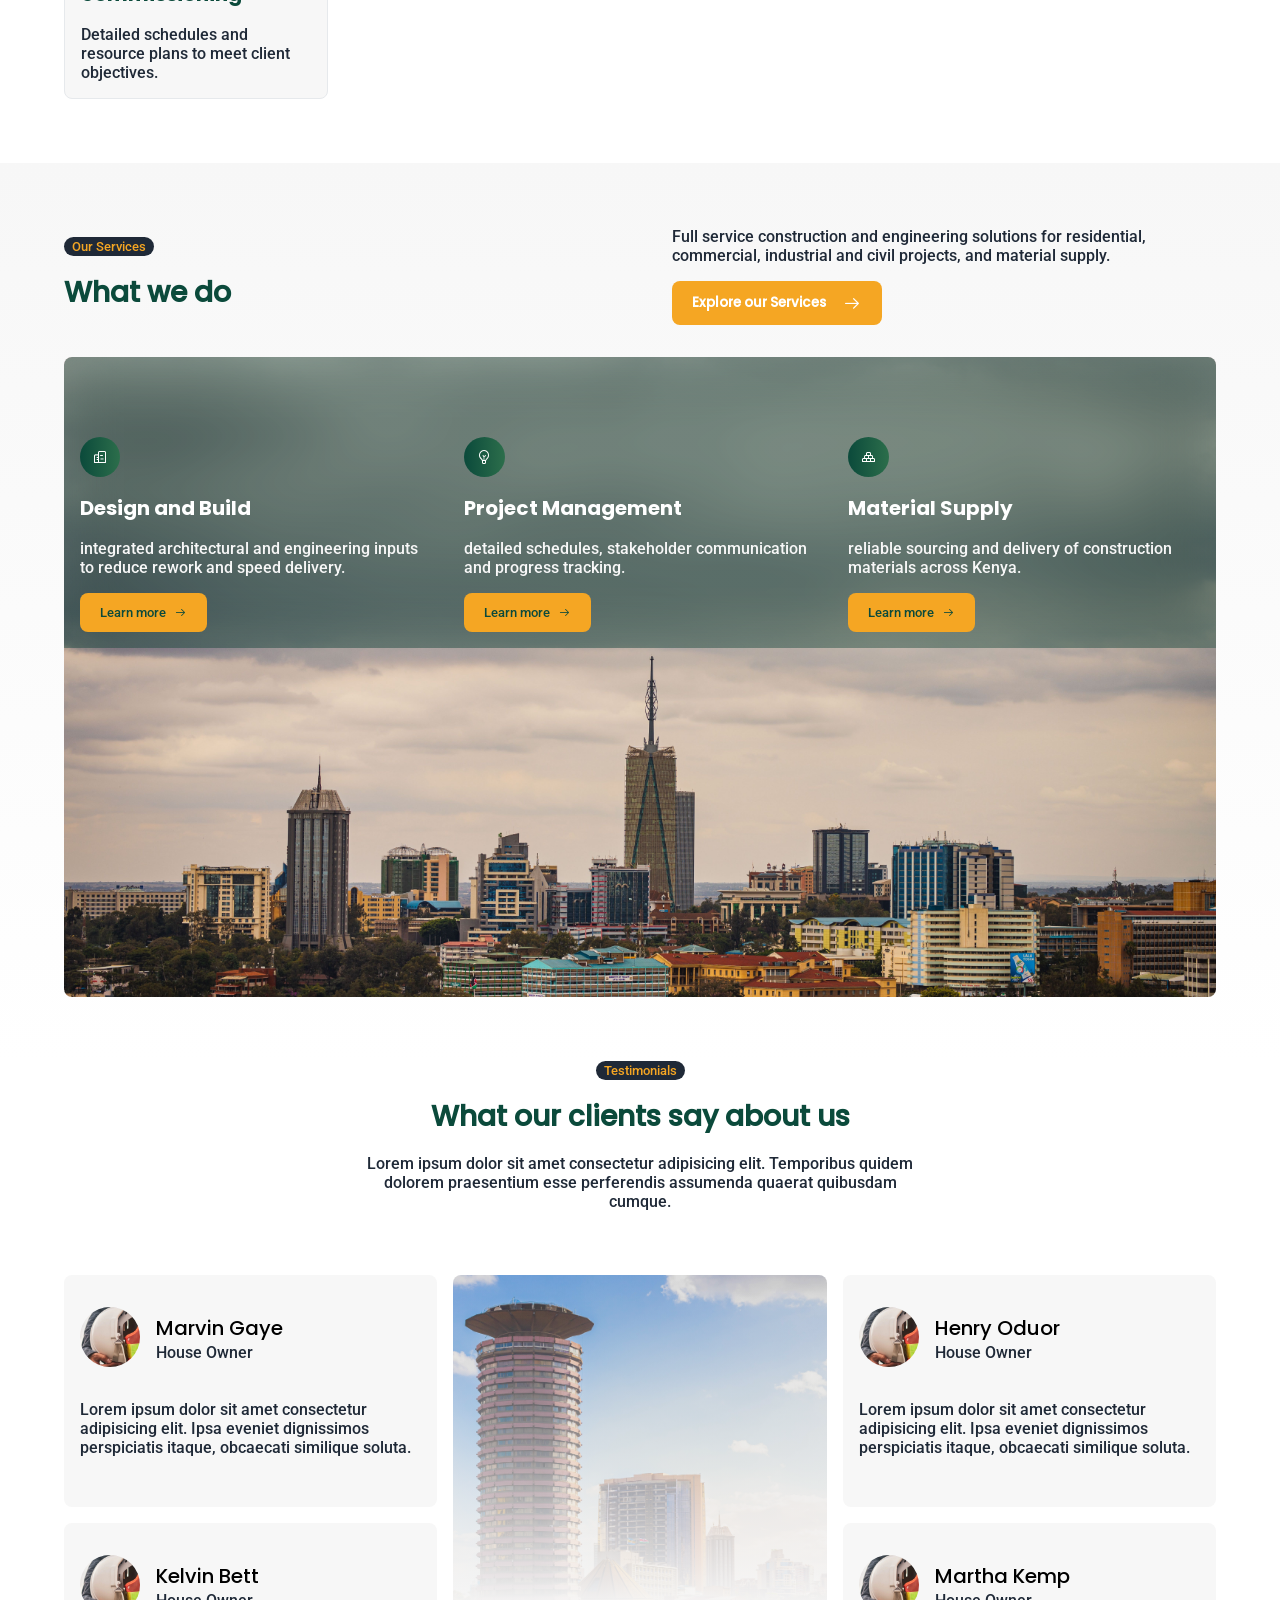
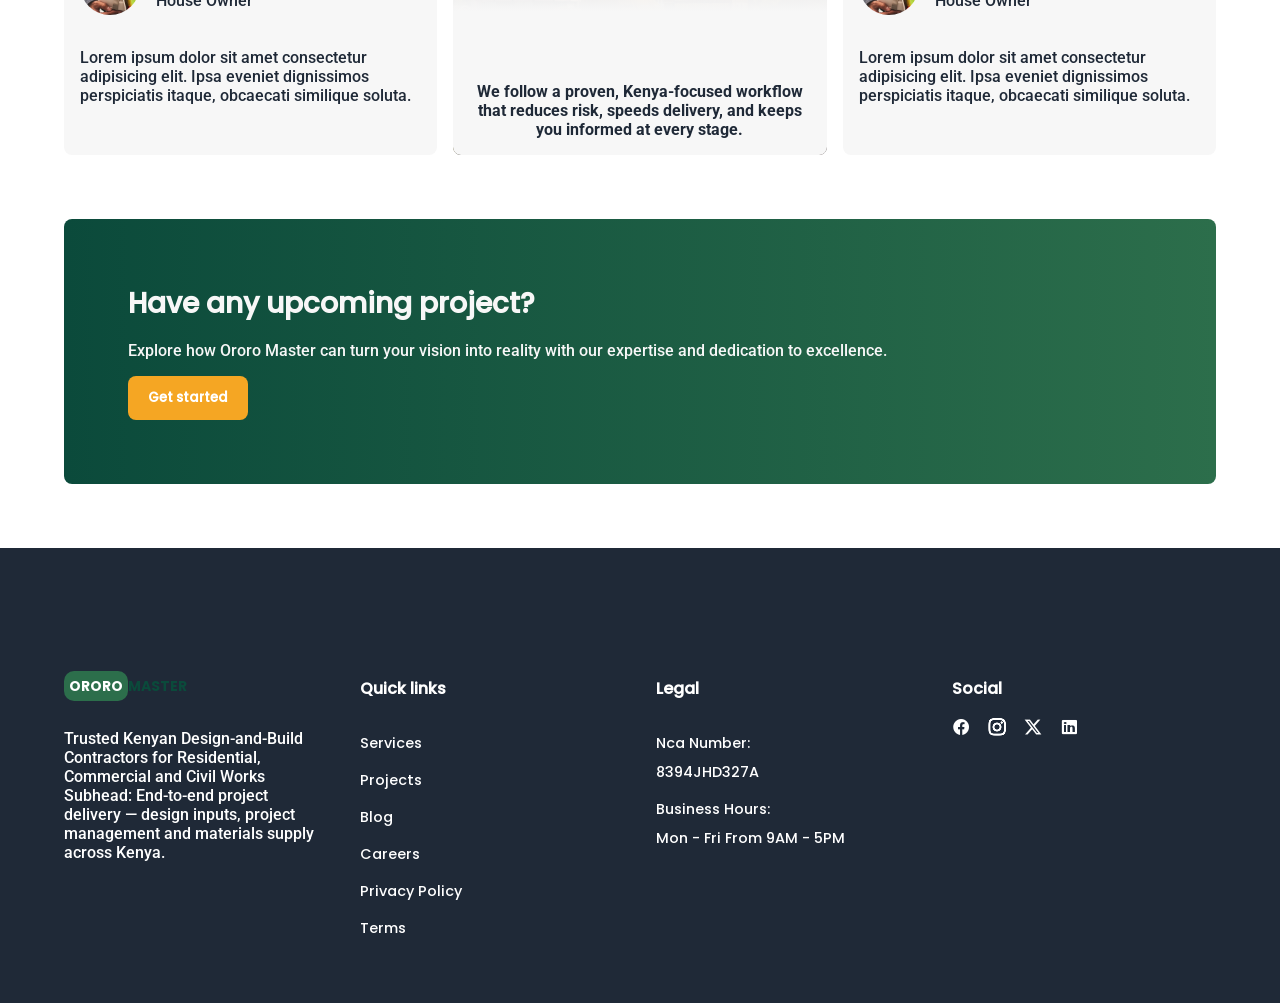
==== commit 73fbeb3f: "path refactor and sidenav design" ====
--- a/templates/about.html
+++ b/templates/about.html
@@ -35,11 +35,11 @@
             <div class="logo">
                 <h1><span>Ororo</span>Master</h1>
             </div>
-            <nav class="navigation">
-                <a href="#">Home</a>
-                <a href="#" class="active">About Us</a>
-                <a href="#">Services</a>
-                <a href="#">Projects</a>
+            <nav class="navigation" id="sideNav">
+                <a href="../index.html">Home</a>
+                <a href="./about.html" class="active">About Us</a>
+                <a href="./services.html">Services</a>
+                <a href="./projects.html">Projects</a>
                 <a href="#">Blog</a>
                 <a href="#">Contact</a>
             </nav>
@@ -47,6 +47,8 @@
                 +254 7123 45678 
                 <span class="lni lni-telephone-1"></span>
             </button>
+            <span class="navOpen btn-primary lni lni-menu-hamburger-1" id="navOpen" onclick="openNav()"></span>
+            <span class="navClose lni lni-xmark btn-primary" id="navClose" onclick="closeNav()"></span>
         </header>
         <div class="slider">
             <div class="slide_row">
@@ -71,6 +73,7 @@
                 </div>
             </div>
         </div>
+        <div class="cover" id="coverBg"></div>
     </div>
     <section class="about-section">
         <div class="about-row">
@@ -239,6 +242,13 @@
             </div>
         </div>
     </section>
+    <section class="contact-section">
+        <div class="contact-banner">
+            <h2>Have any upcoming project?</h2>
+            <p>Explore how Ororo Master can turn your vision into reality with our expertise and dedication to excellence.</p>
+            <button class="btn-primary">Get started</button>
+        </div>
+    </section>
     <footer class="footer">
         <div class="footer-row"></div>
         <div class="footer-row">
@@ -277,5 +287,6 @@
             </div>
         </div>
     </footer>
+    <script src="../static/scripts/nav.js"></script>
 </body>
 </html>
--- a/static/styles/nav.css
+++ b/static/styles/nav.css
@@ -1,4 +1,13 @@
-
+.cover {
+    position: fixed;
+    top: 0%;
+    width: 100%;
+    height: 100%;
+    background: var(--image-overlay);
+    z-index: 999;
+    display: none;
+    overflow: hidden;
+}
 .marquee-container {
     width: 100%;
     /* position: sticky; */
@@ -72,7 +81,7 @@
     /* position: sticky; */
     /* top: 2.55rem; */
     /* left: 0; */
-    z-index: 999;
+    z-index: 1000;
     backdrop-filter: brightness(.8);
     /* background: var(--image-overlay); */
     /* background-color: var(--neutral-100); */
@@ -116,6 +125,7 @@
     background-color: var(--brand-accent);
 }
 button.contact_button {
+    /* margin: 0% !important; */
     /* padding: 20px 10px; */
     /* font-size: 14px; */
     /* background-color: #ffaa00; */
@@ -124,6 +134,14 @@
     border-left: 1px solid #ddd;
     border-right: 1px solid #ddd; */
 }
+span.navOpen, span.navClose {
+    padding: 12px !important;
+    /* background-color: var(--brand-accent);
+    font-size: var(--font-size-h2);
+    color: white !important;
+    border-radius: 8px; */
+    display: none;
+}
 
 /*  */
 .contact-section {
@@ -162,7 +180,7 @@
     /* margin-bottom: 1rem; */
     font-family: "Poppins-Medium";
 }
-button {
+.form-section button {
     margin-right: auto;
 }
 /*  */
@@ -260,14 +278,44 @@
         /* animation: ride 40s ease-in-out infinite; */
     }
     .header {
+        position: relative;
+        width: 100% !important;
         padding: 1rem;
         gap: 2rem;
         border: none !important;
+        display: flex !important;
+        justify-content: space-between !important;
         /* border-bottom: 1px solid #f7f7f7; */
         /* backdrop-filter: blur(1px); */
     }
     .navigation {
+        position: absolute;
+        top: -600%;
+        left: 50%;
+        width: 95%;
+        height: fit-content;
+        display: grid !important;
+        /* display: none; */
+        transform: translateX(-50%);
+        transition: all .2s ease;
+        background: white !important;
+        z-index: 999 !important;
+        /* border-radius: 8px; */
+        padding: 1rem;
+        opacity: 0;
+        box-shadow: rgba(0,0,0,0.2) 5px 8px 20px;
+    }
+    button.contact_button {
         display: none;
+    }
+    span.navOpen {
+        display: block;
+        width: fit-content;
+    }
+    .navClose {
+        /* margin-left: auto;
+        margin-bottom: 1rem; */
+        /* padding: 12px !important; */
     }
 
     .form-section {
--- a/static/styles/slider.css
+++ b/static/styles/slider.css
@@ -77,7 +77,7 @@
         backdrop-filter: brightness(.2);
     }
     .slide_content {
-        padding: 2rem 1rem;
+        padding: 2rem 0;
     }
     .slide_content p {
         width: 100%;
--- a/static/styles/components.css
+++ b/static/styles/components.css
@@ -137,6 +137,7 @@
 
 @media (max-width: 560px) {
     .button-container {
+        width: 100%;
         flex-wrap: wrap;
         gap: .5rem;
     }
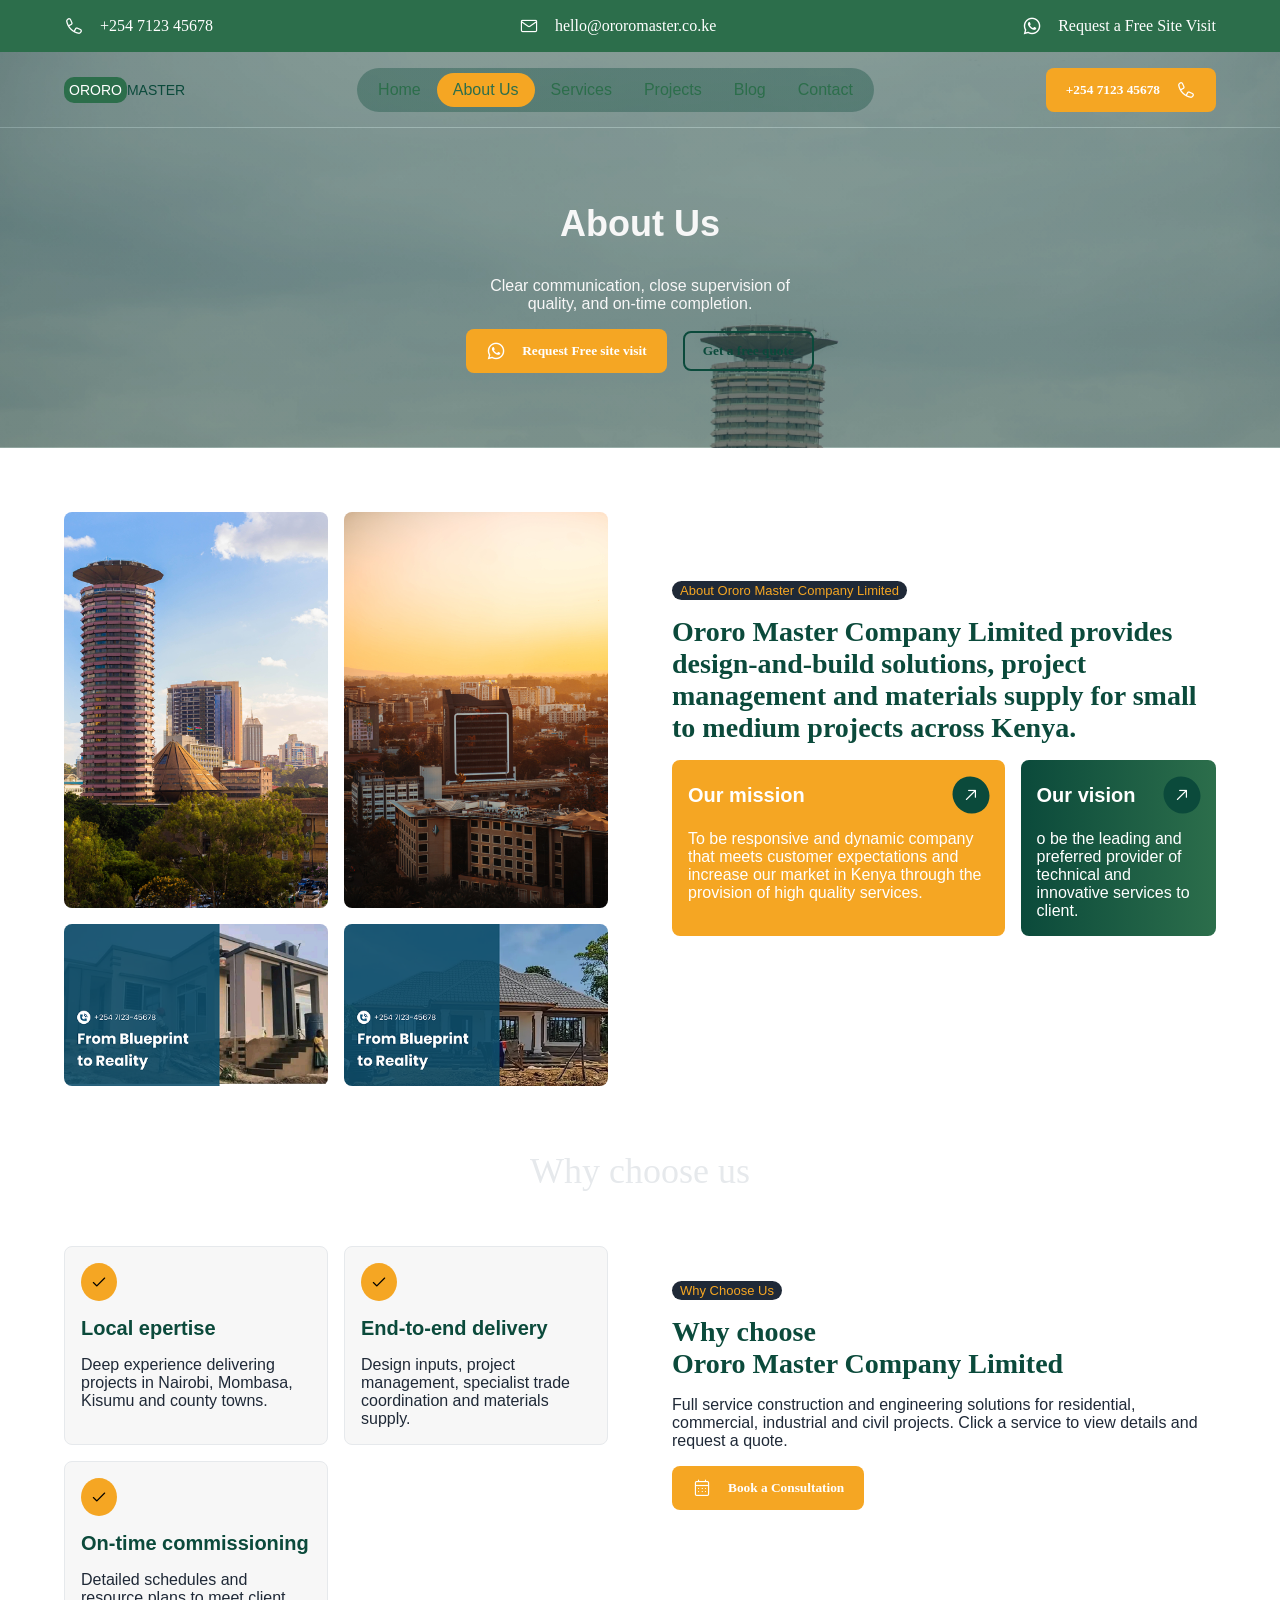
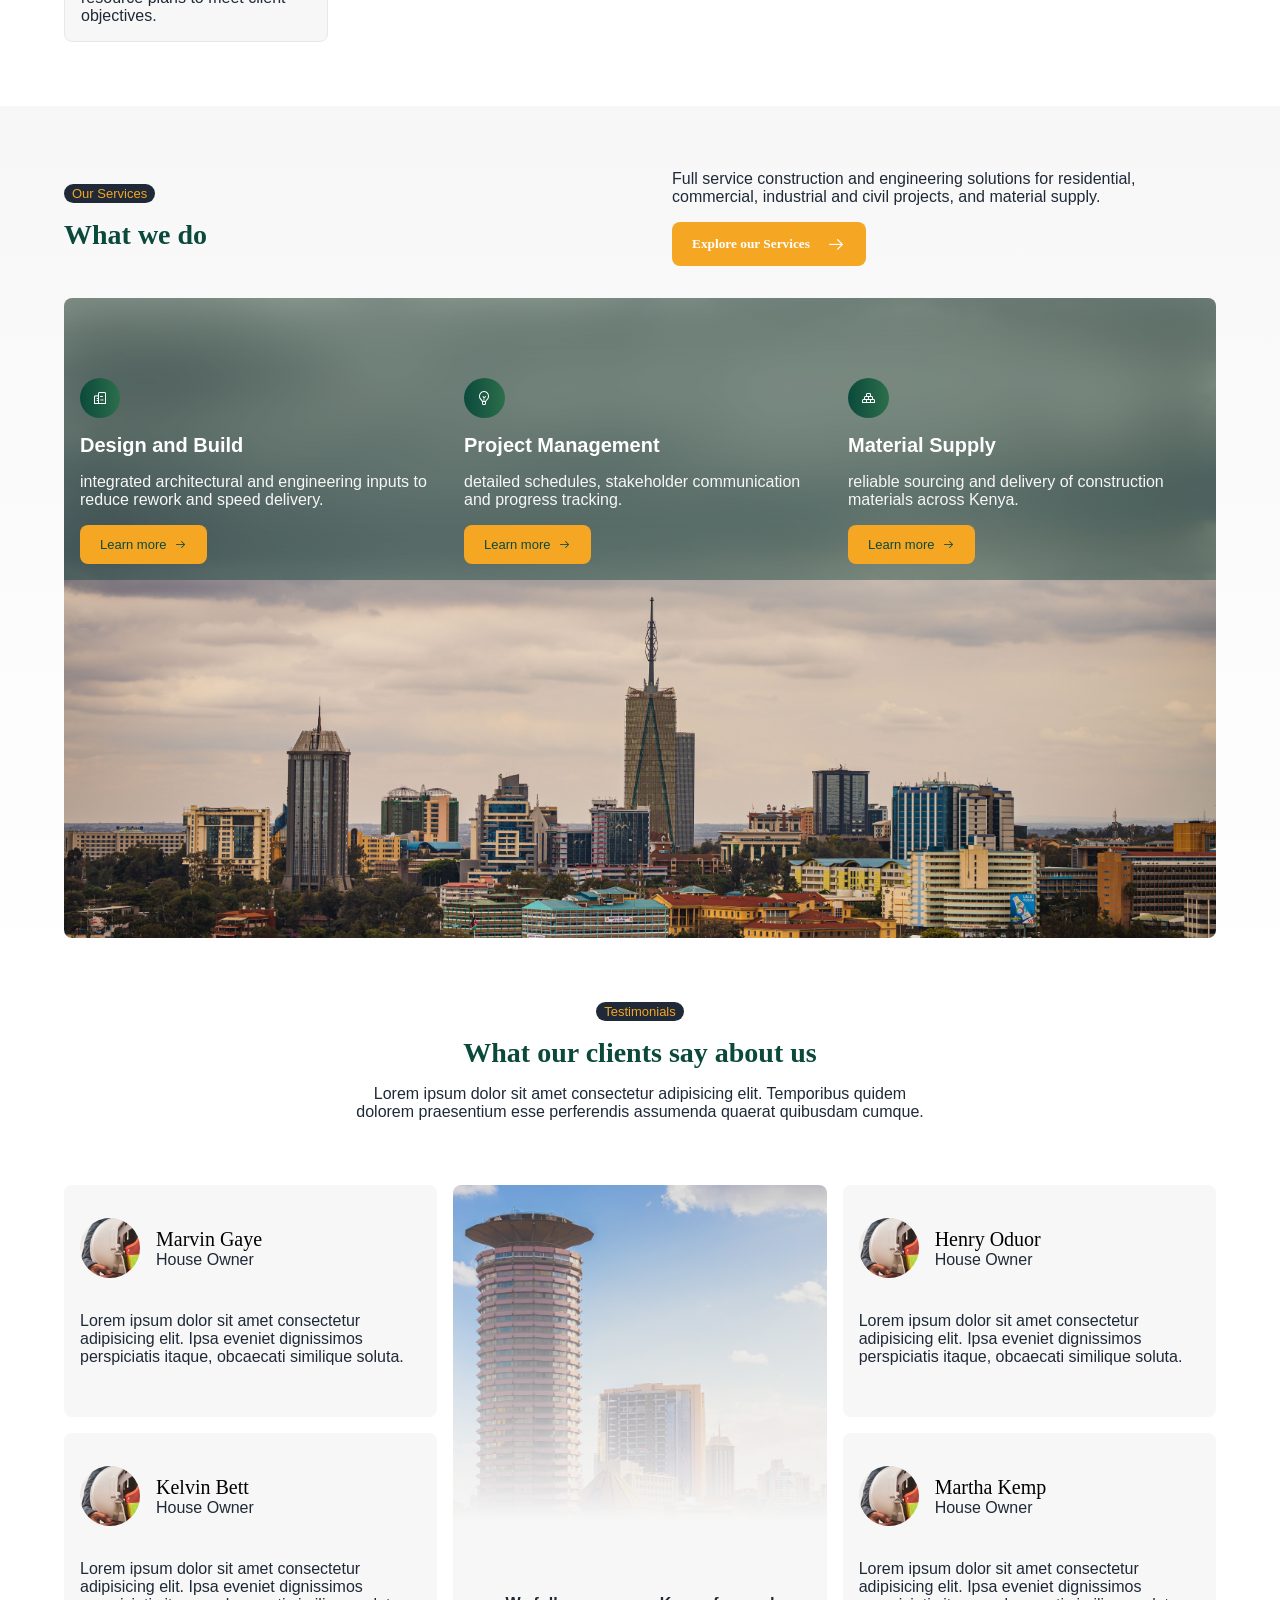
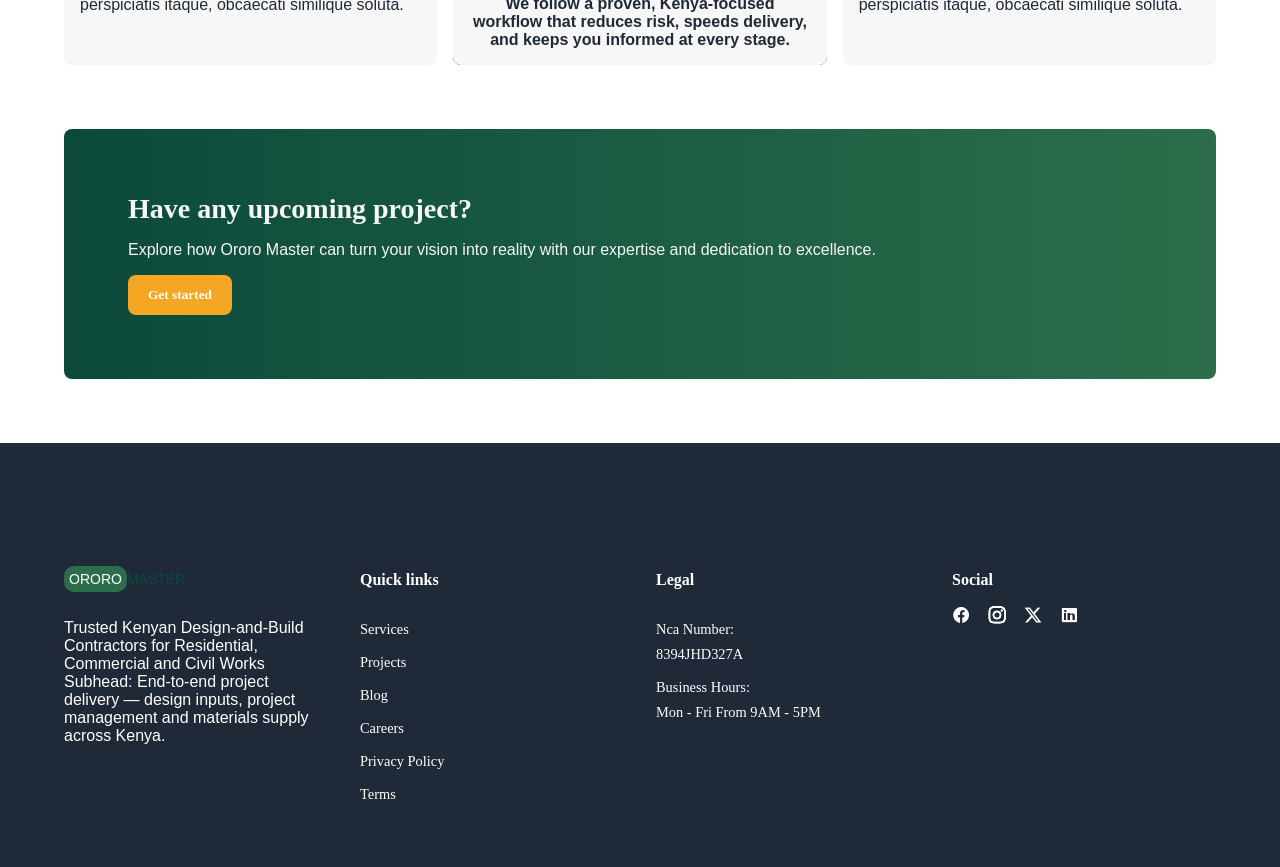
==== commit c23ee3eb: "Path resolution" ====
--- a/templates/about.html
+++ b/templates/about.html
@@ -3,13 +3,13 @@
 <head>
     <meta charset="UTF-8">
     <meta name="viewport" content="width=device-width, initial-scale=1.0">
-    <link rel="stylesheet" href="/static/styles/nav.css">
-    <link rel="stylesheet" href="/static/styles/root.css">
-    <link rel="stylesheet" href="/static/styles/about.css">
-    <link rel="stylesheet" href="/static/styles/slider.css">
-    <link rel="stylesheet" href="/static/styles/components.css">
-    <link rel="stylesheet" href="/static/styles/mobile.css">
-    <link rel="stylesheet" href="/static/assets/icons/regular-icon-font-free/lineicons.css">
+    <link rel="stylesheet" href="../static/styles/nav.css">
+    <link rel="stylesheet" href="../static/styles/root.css">
+    <link rel="stylesheet" href="../static/styles/about.css">
+    <link rel="stylesheet" href="../static/styles/slider.css">
+    <link rel="stylesheet" href="../static/styles/components.css">
+    <link rel="stylesheet" href="../static/styles/mobile.css">
+    <link rel="stylesheet" href="../static/assets/icons/regular-icon-font-free/lineicons.css">
     <title>About Us</title>
 </head>
 <body>
--- a/static/styles/root.css
+++ b/static/styles/root.css
@@ -22,15 +22,15 @@
 
 @font-face {
     font-family: 'Poppins';
-    src: url(/static/assets/fonts/Poppins/Poppins-Bold.ttf);
+    src: url('../static/assets/fonts/Poppins/Poppins-Bold.ttf');
 }
 @font-face {
     font-family: 'Poppins-Medium';
-    src: url(/static/assets/fonts/Poppins/Poppins-Medium.ttf);
+    src: url('../static/assets/fonts/Poppins/Poppins-Medium.ttf');
 }
 @font-face {
     font-family: Roboto;
-    src: url(/static/assets/fonts/Roboto/Roboto-VariableFont_wdth\,wght.ttf);
+    src: url('../static/assets/fonts/Roboto/Roboto-VariableFont_wdth\,wght.ttf');
 }
 
 h1 {
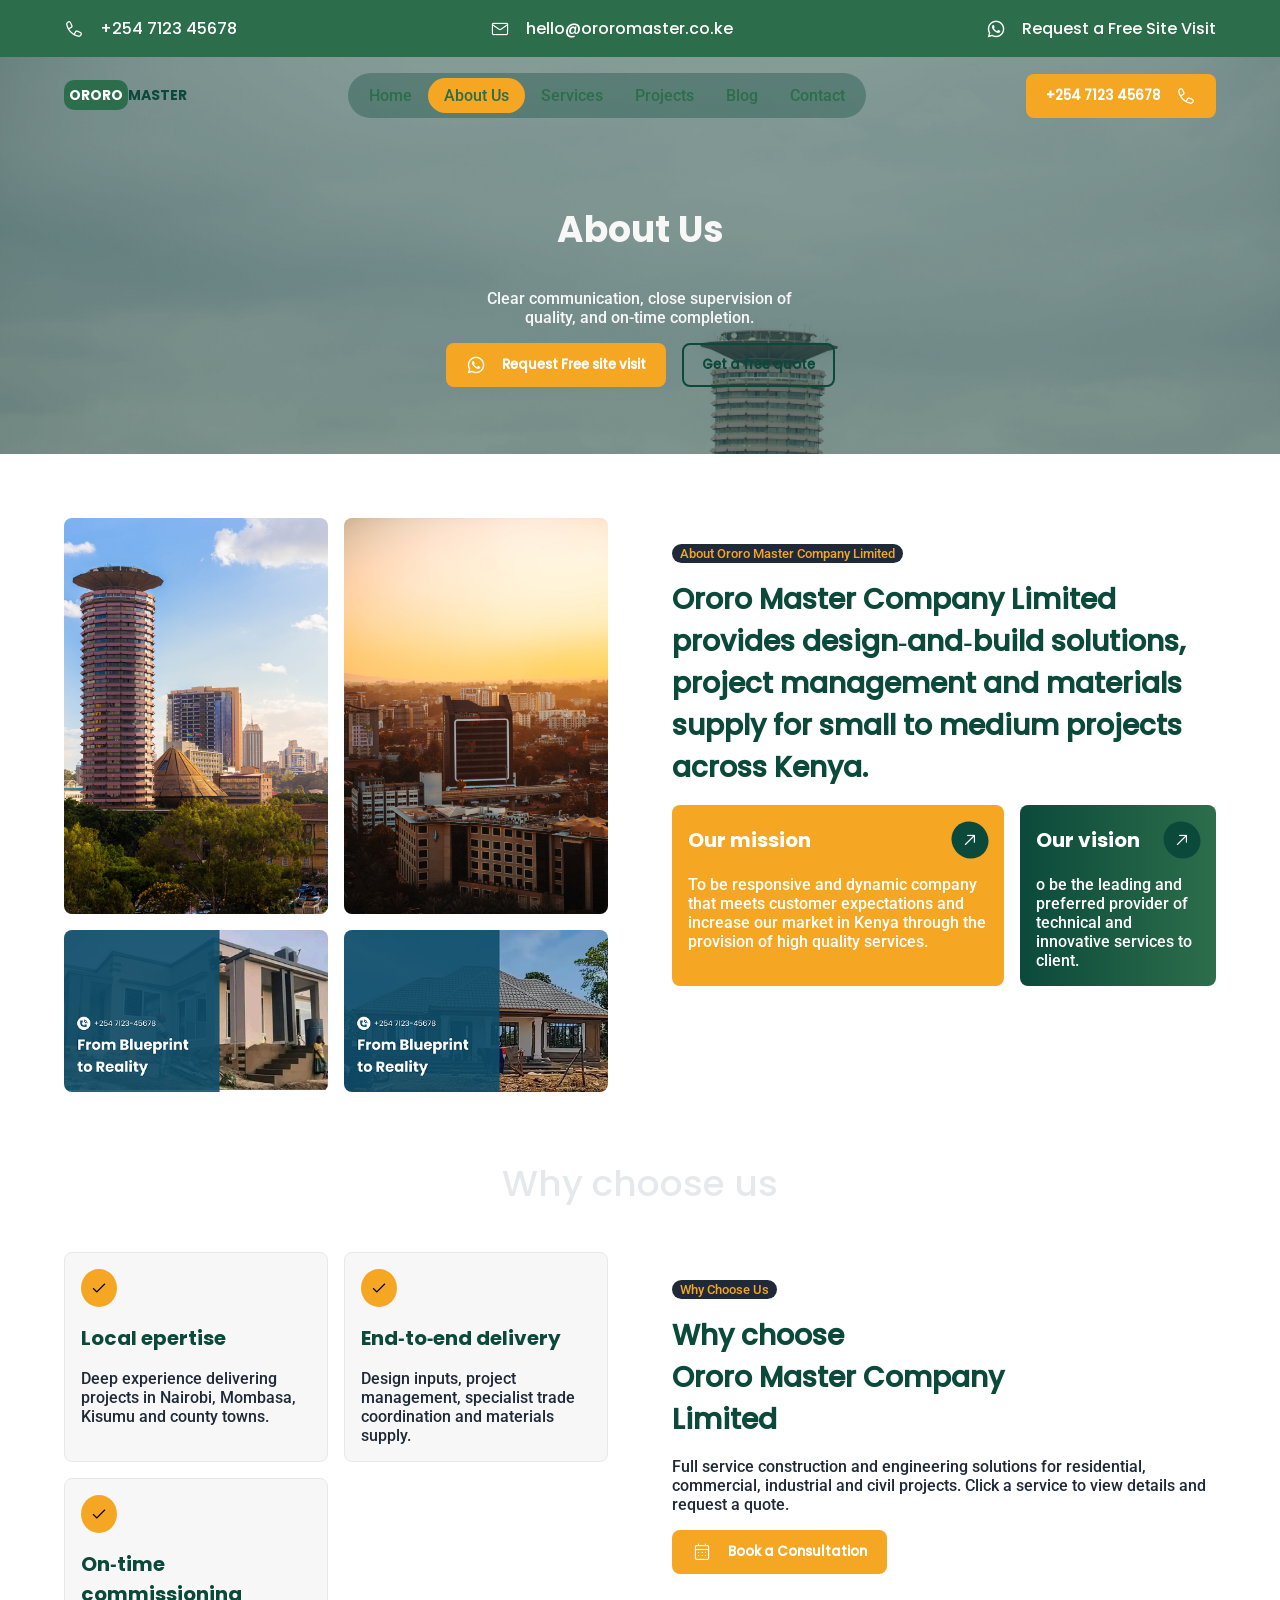
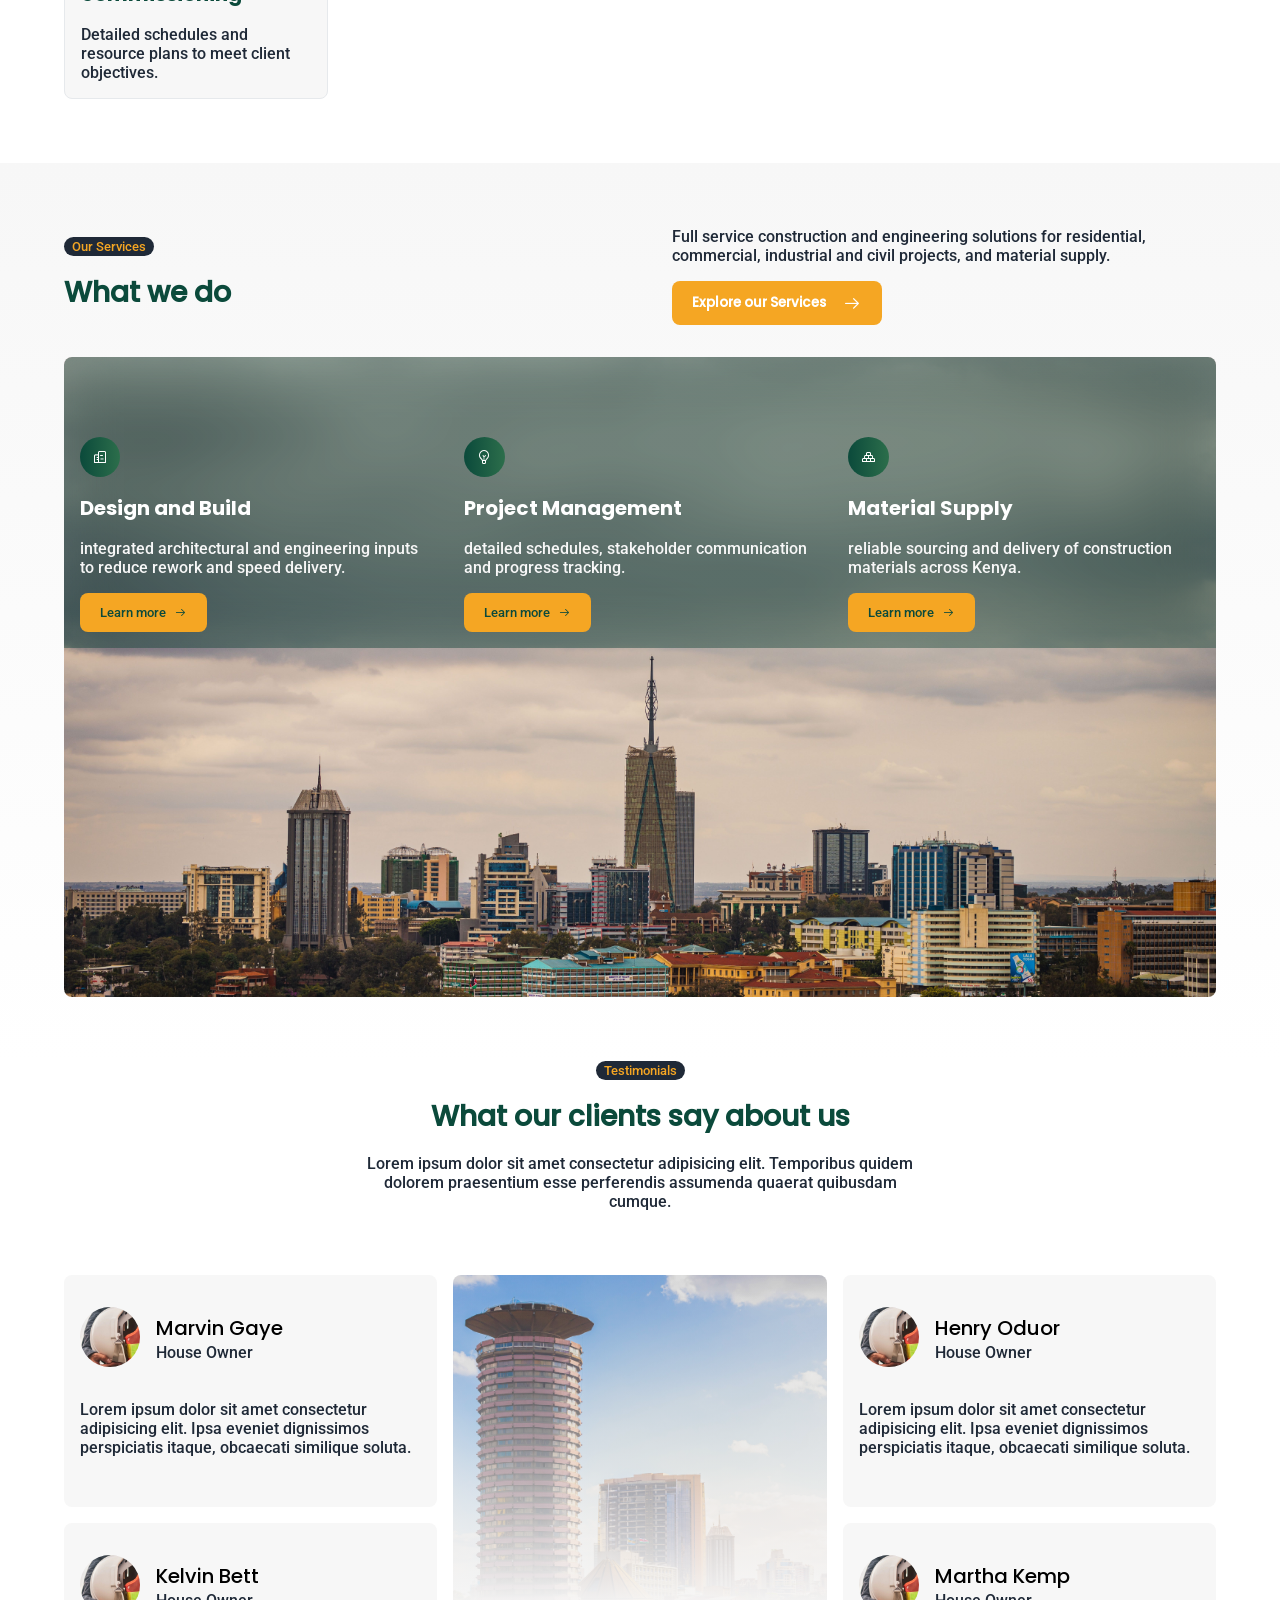
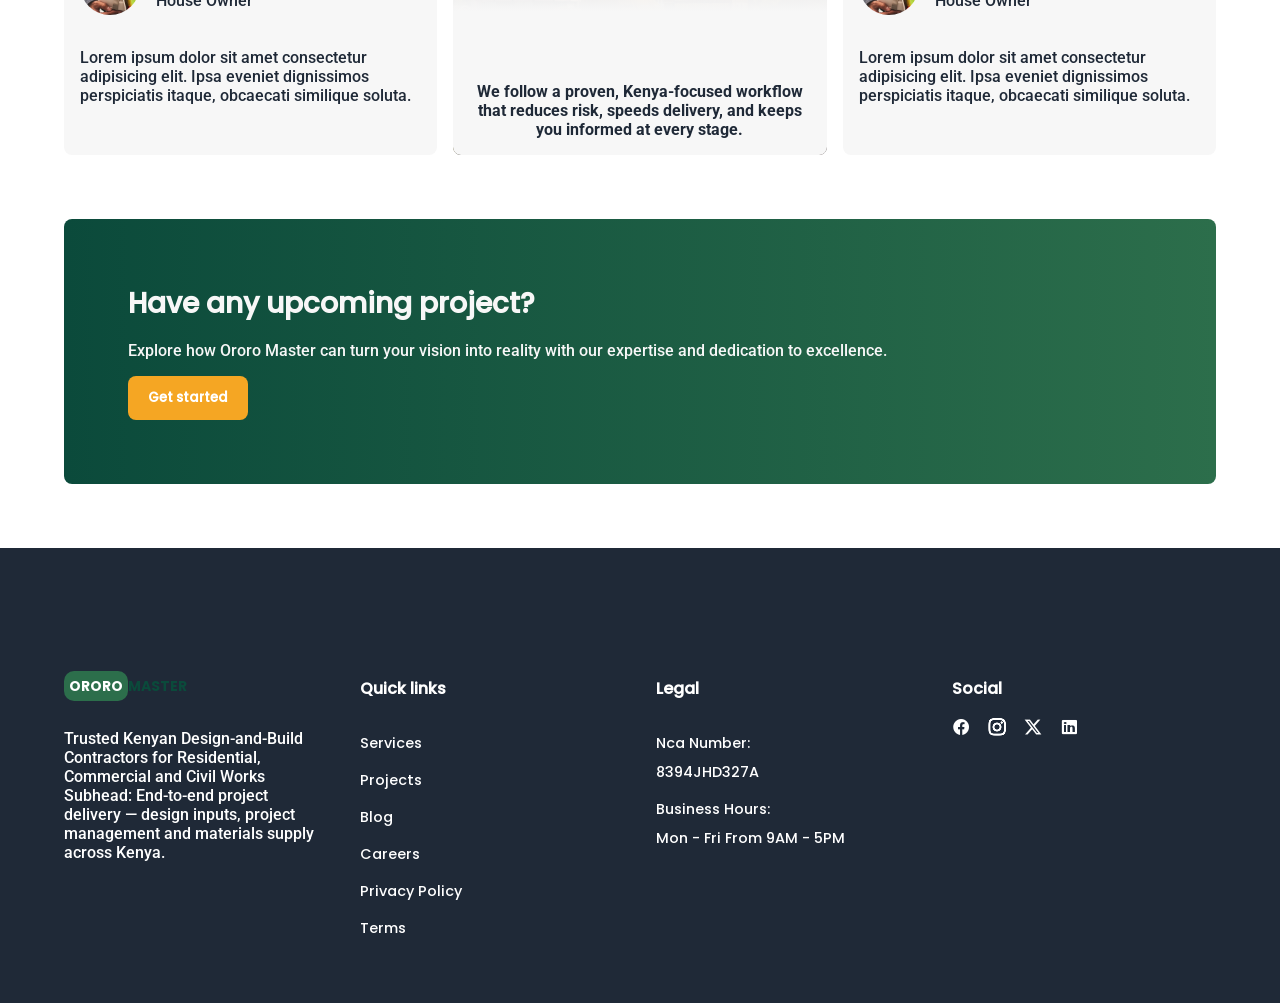
==== commit 32abcb66: "Image path refactor" ====
--- a/templates/about.html
+++ b/templates/about.html
@@ -78,10 +78,10 @@
     <section class="about-section">
         <div class="about-row">
             <div class="about-image">
-                <img src="/static/Images/skyline2.jpg" alt="">
-                <img src="/static/Images/skyline4.jpg" alt="" style="object-position: bottom;">
-                <img src="/static/Images/proj 2.png" alt="">
-                <img src="/static/Images/proj 3.png" alt="">
+                <img src="../static/Images/skyline2.jpg" alt="">
+                <img src="../static/Images/skyline4.jpg" alt="" style="object-position: bottom;">
+                <img src="../static/Images/proj 2.png" alt="">
+                <img src="../static/Images/proj 3.png" alt="">
             </div>
         </div>
         <div class="about-row">
@@ -184,7 +184,7 @@
                 <div class="testimonial-card">
                     <div class="testimonial-header">
                         <div class="profile">
-                            <img src="/static/Images/construction_image_7.jpeg" alt="">
+                            <img src="../static/Images/construction_image_7.jpeg" alt="">
                         </div>
                         <div class="profile-body">
                             <h3>Marvin Gaye</h3>
@@ -196,7 +196,7 @@
                 <div class="testimonial-card">
                     <div class="testimonial-header">
                         <div class="profile">
-                            <img src="/static/Images/construction_image_7.jpeg" alt="">
+                            <img src="../static/Images/construction_image_7.jpeg" alt="">
                         </div>
                         <div class="profile-body">
                             <h3>Kelvin Bett</h3>
@@ -208,7 +208,7 @@
             </div>
             <div class="testimonial-row">
                 <div class="testimonial-banner">
-                    <img src="/static/Images/skyline2.jpg" alt="">
+                    <img src="../static/Images/skyline2.jpg" alt="">
                     <div class="testimonial-banner-content">
                         <p><b>We follow a proven, Kenya‑focused workflow that reduces risk, speeds delivery, and keeps you informed at every stage.</b></p>
                     </div>
@@ -218,7 +218,7 @@
                 <div class="testimonial-card">
                     <div class="testimonial-header">
                         <div class="profile">
-                            <img src="/static/Images/construction_image_7.jpeg" alt="">
+                            <img src="../static/Images/construction_image_7.jpeg" alt="">
                         </div>
                         <div class="profile-body">
                             <h3>Henry Oduor</h3>
--- a/static/styles/root.css
+++ b/static/styles/root.css
@@ -22,15 +22,15 @@
 
 @font-face {
     font-family: 'Poppins';
-    src: url('../static/assets/fonts/Poppins/Poppins-Bold.ttf');
+    src: url('../assets/fonts/Poppins/Poppins-Bold.ttf');
 }
 @font-face {
     font-family: 'Poppins-Medium';
-    src: url('../static/assets/fonts/Poppins/Poppins-Medium.ttf');
+    src: url('../assets/fonts/Poppins/Poppins-Medium.ttf');
 }
 @font-face {
     font-family: Roboto;
-    src: url('../static/assets/fonts/Roboto/Roboto-VariableFont_wdth\,wght.ttf');
+    src: url('../assets/fonts/Roboto/Roboto-VariableFont_wdth\,wght.ttf');
 }
 
 h1 {
--- a/static/styles/slider.css
+++ b/static/styles/slider.css
@@ -3,7 +3,7 @@
 .hero-container {
     height: 100%;
     /* background: url('/static/Images/skyline4.jpg'), no-repeat; */
-    background: url('/static/Images/skyline1.jpg'), no-repeat;
+    background: url('../Images/skyline1.jpg'), no-repeat;
     background-size: cover;
     background-position: 0 0;
 }
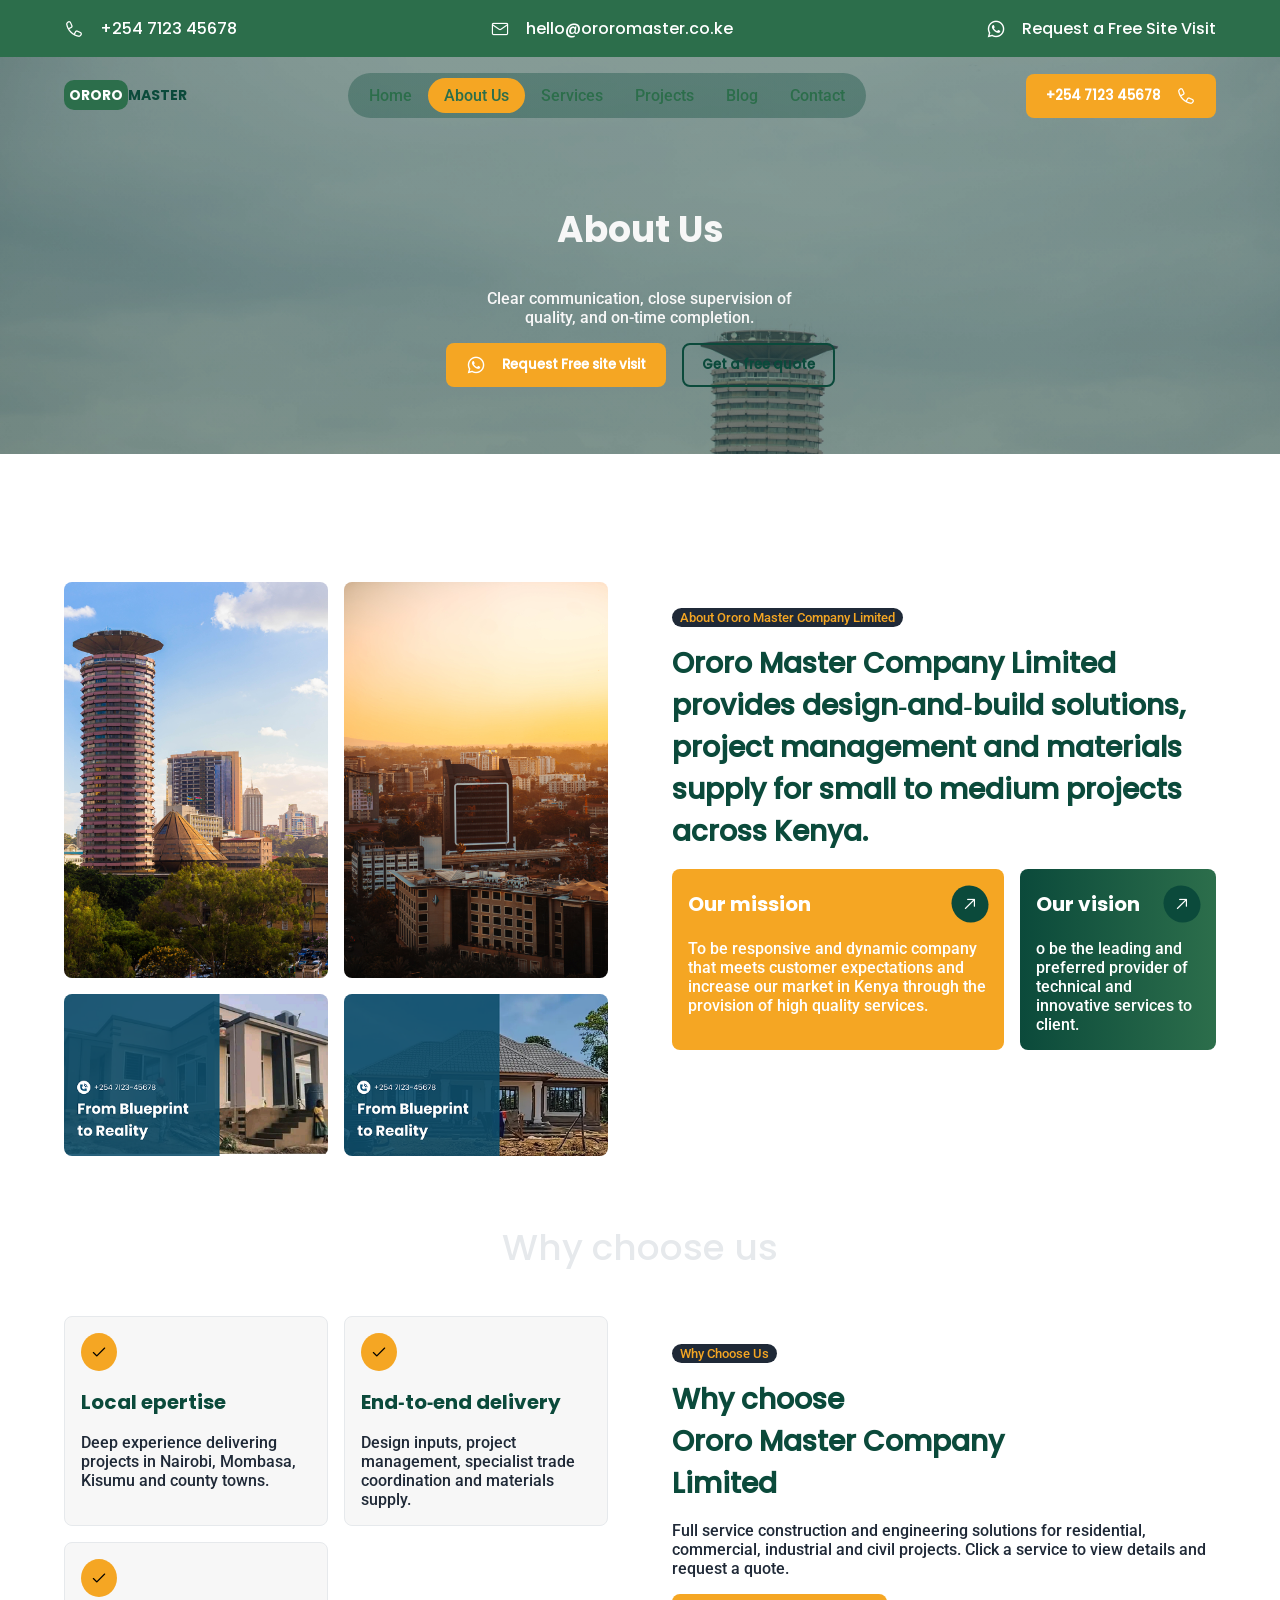
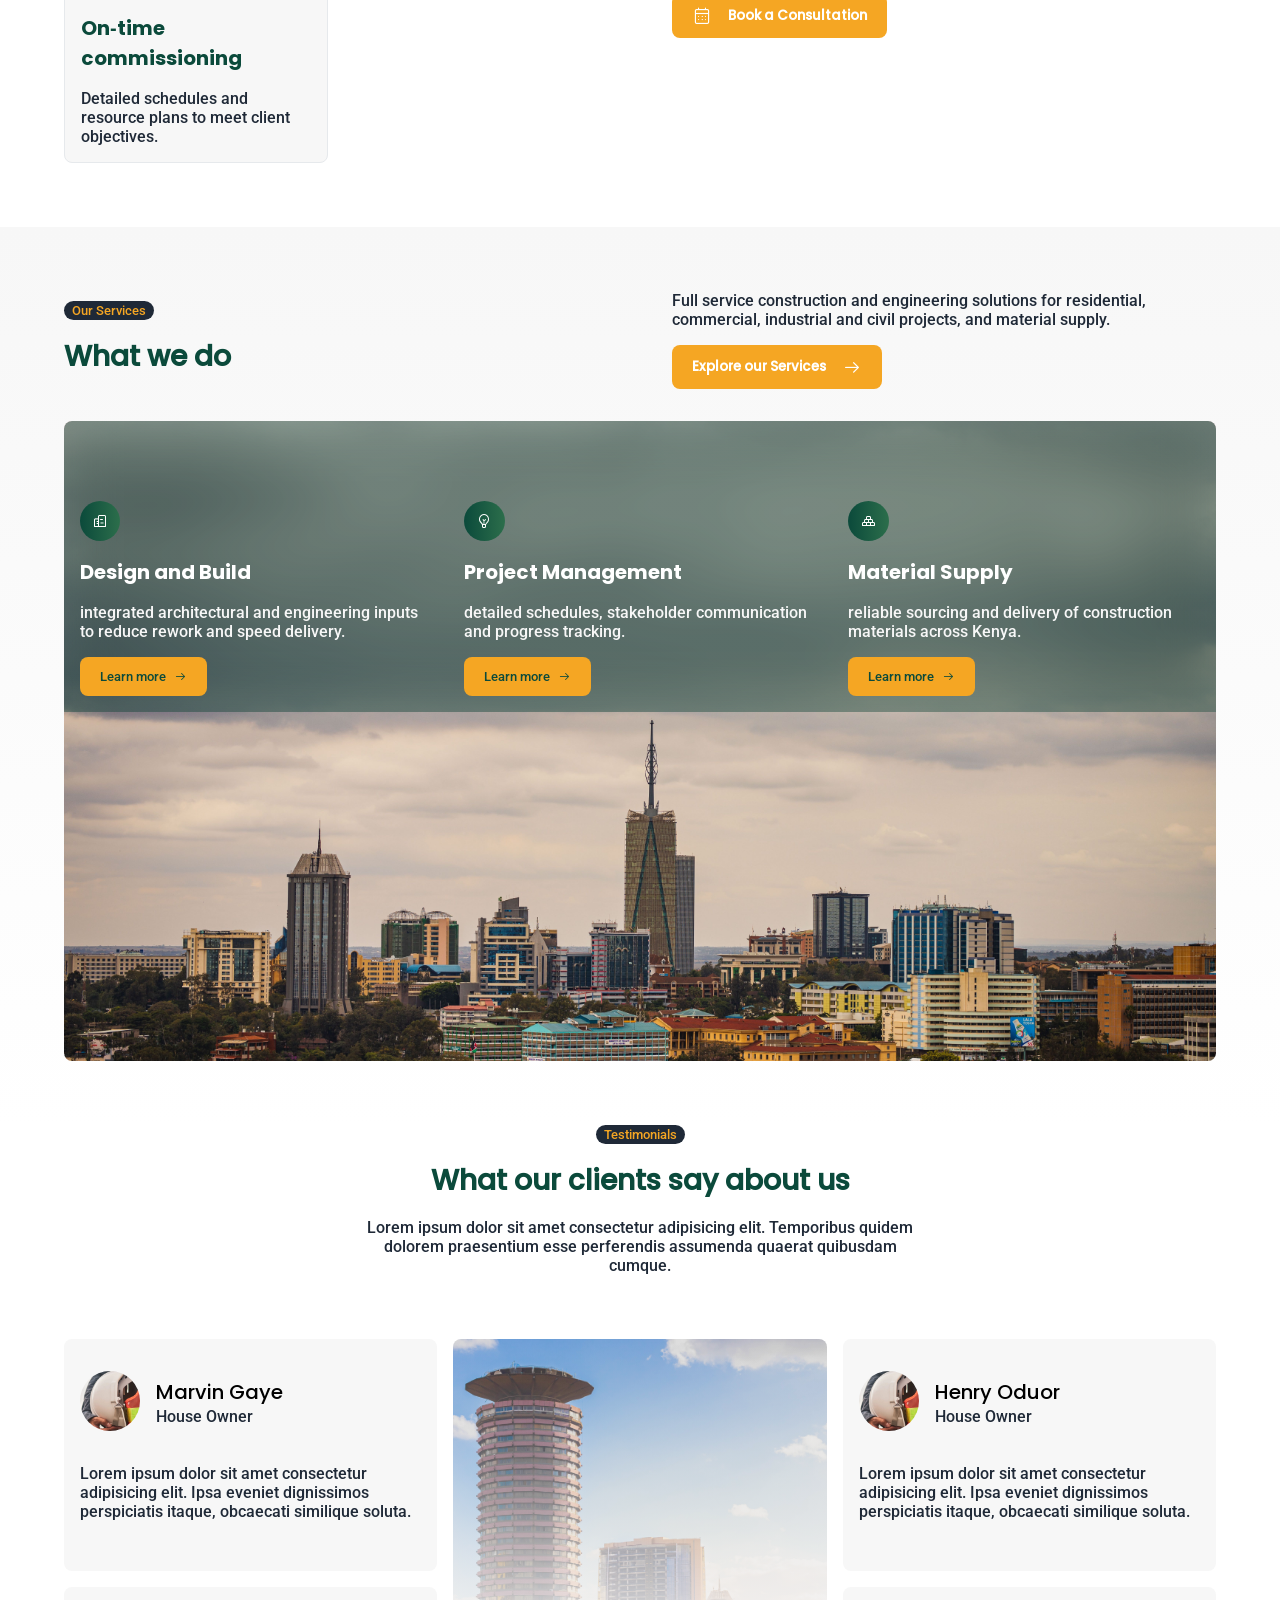
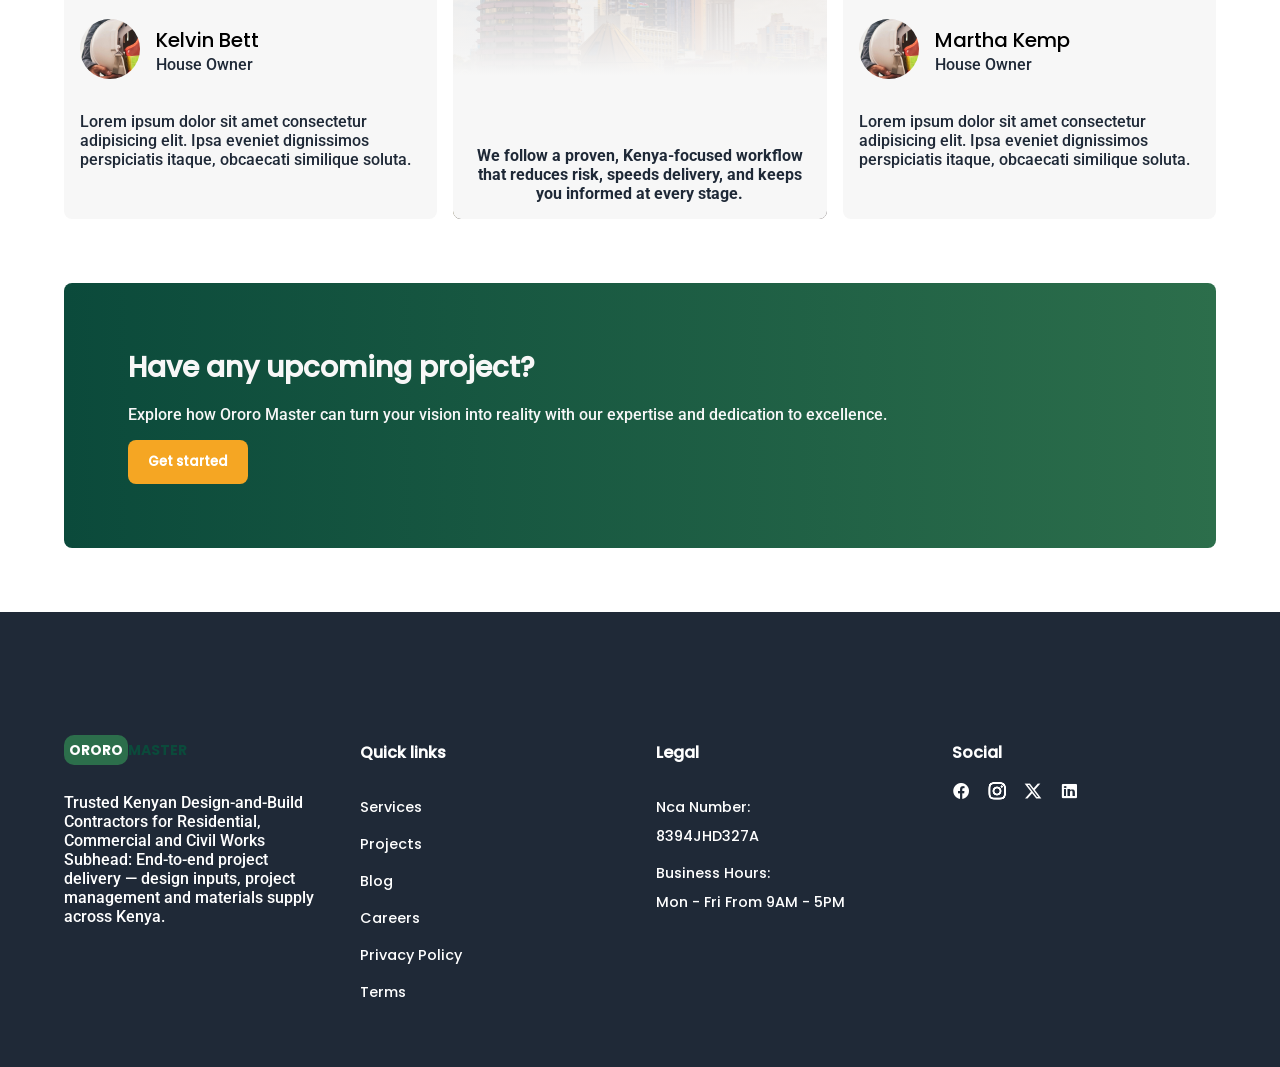
==== commit b2aa87c3: "image path refactor" ====
--- a/templates/about.html
+++ b/templates/about.html
@@ -13,7 +13,6 @@
     <title>About Us</title>
 </head>
 <body>
-    
     <div class="marquee-container">
         <div class="marquee-row">
             <div class="marquee-card">
--- a/static/styles/about.css
+++ b/static/styles/about.css
@@ -8,7 +8,7 @@
 /* About section */
 .about-section {
     width: 100%;
-    padding: 0 4rem 4rem;
+    padding: 4rem 4rem;
     display: grid;
     grid-template-columns: repeat(2, 1fr);
     gap: 4rem;
@@ -171,7 +171,7 @@
 }
 .service-alt-body {
     width: 100%;
-    background: url('/static/Images/skyline3.jpg'), no-repeat;
+    background: url('../Images/skyline3.jpg'), no-repeat;
     background-position: 50% 10%;
     background-size: cover;
     height: 40rem;
@@ -180,7 +180,7 @@
     overflow: hidden;
 }
 #featuredSection > .service-alt-body {
-    background: url('/static/Images/skyline3.jpg');
+    background: url('../Images/skyline3.jpg');
 }
 .service-alt-container {
     width: 100%;
@@ -273,7 +273,7 @@
     object-fit: cover;
 }
 .testimonial-banner::after {
-    content: url('/static/Images/general_1.jpeg');
+    content: url('../Images/general_1.jpeg');
     position: absolute;
     top: 0;
     left: 0;
